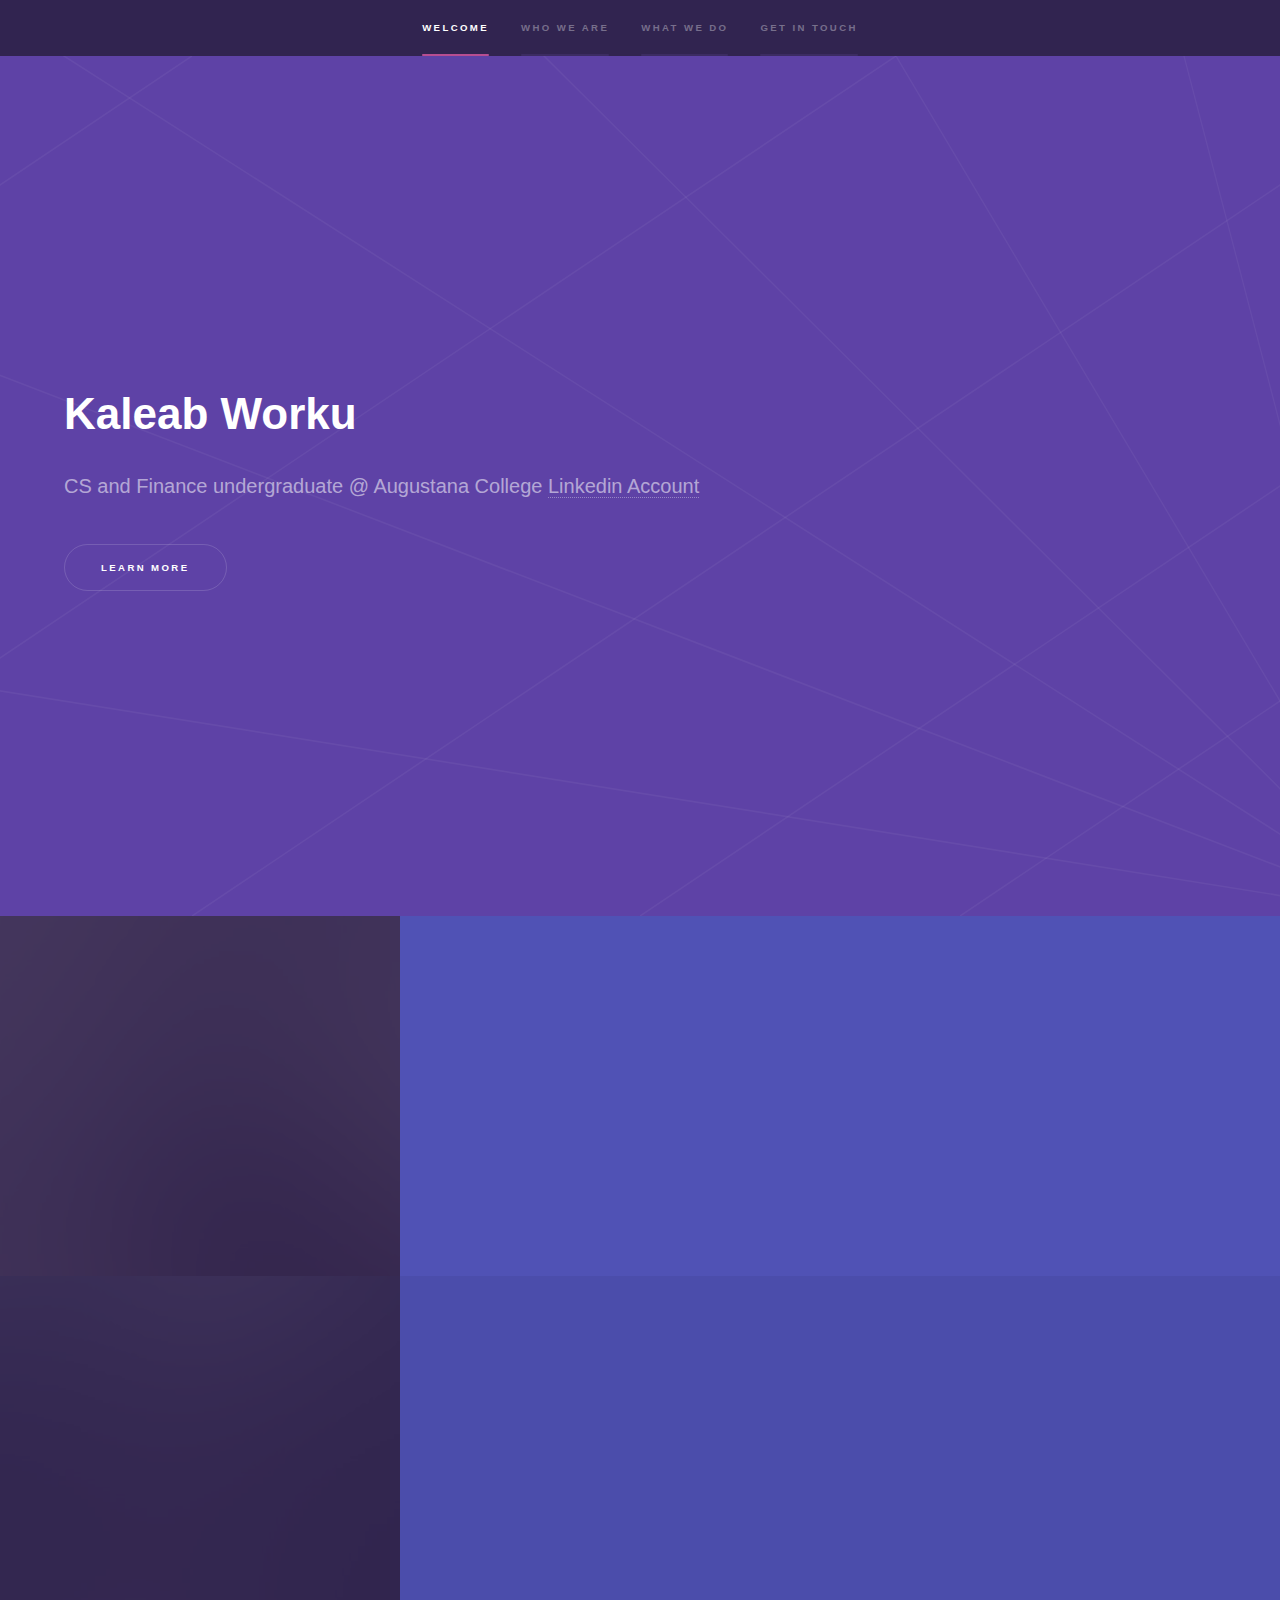
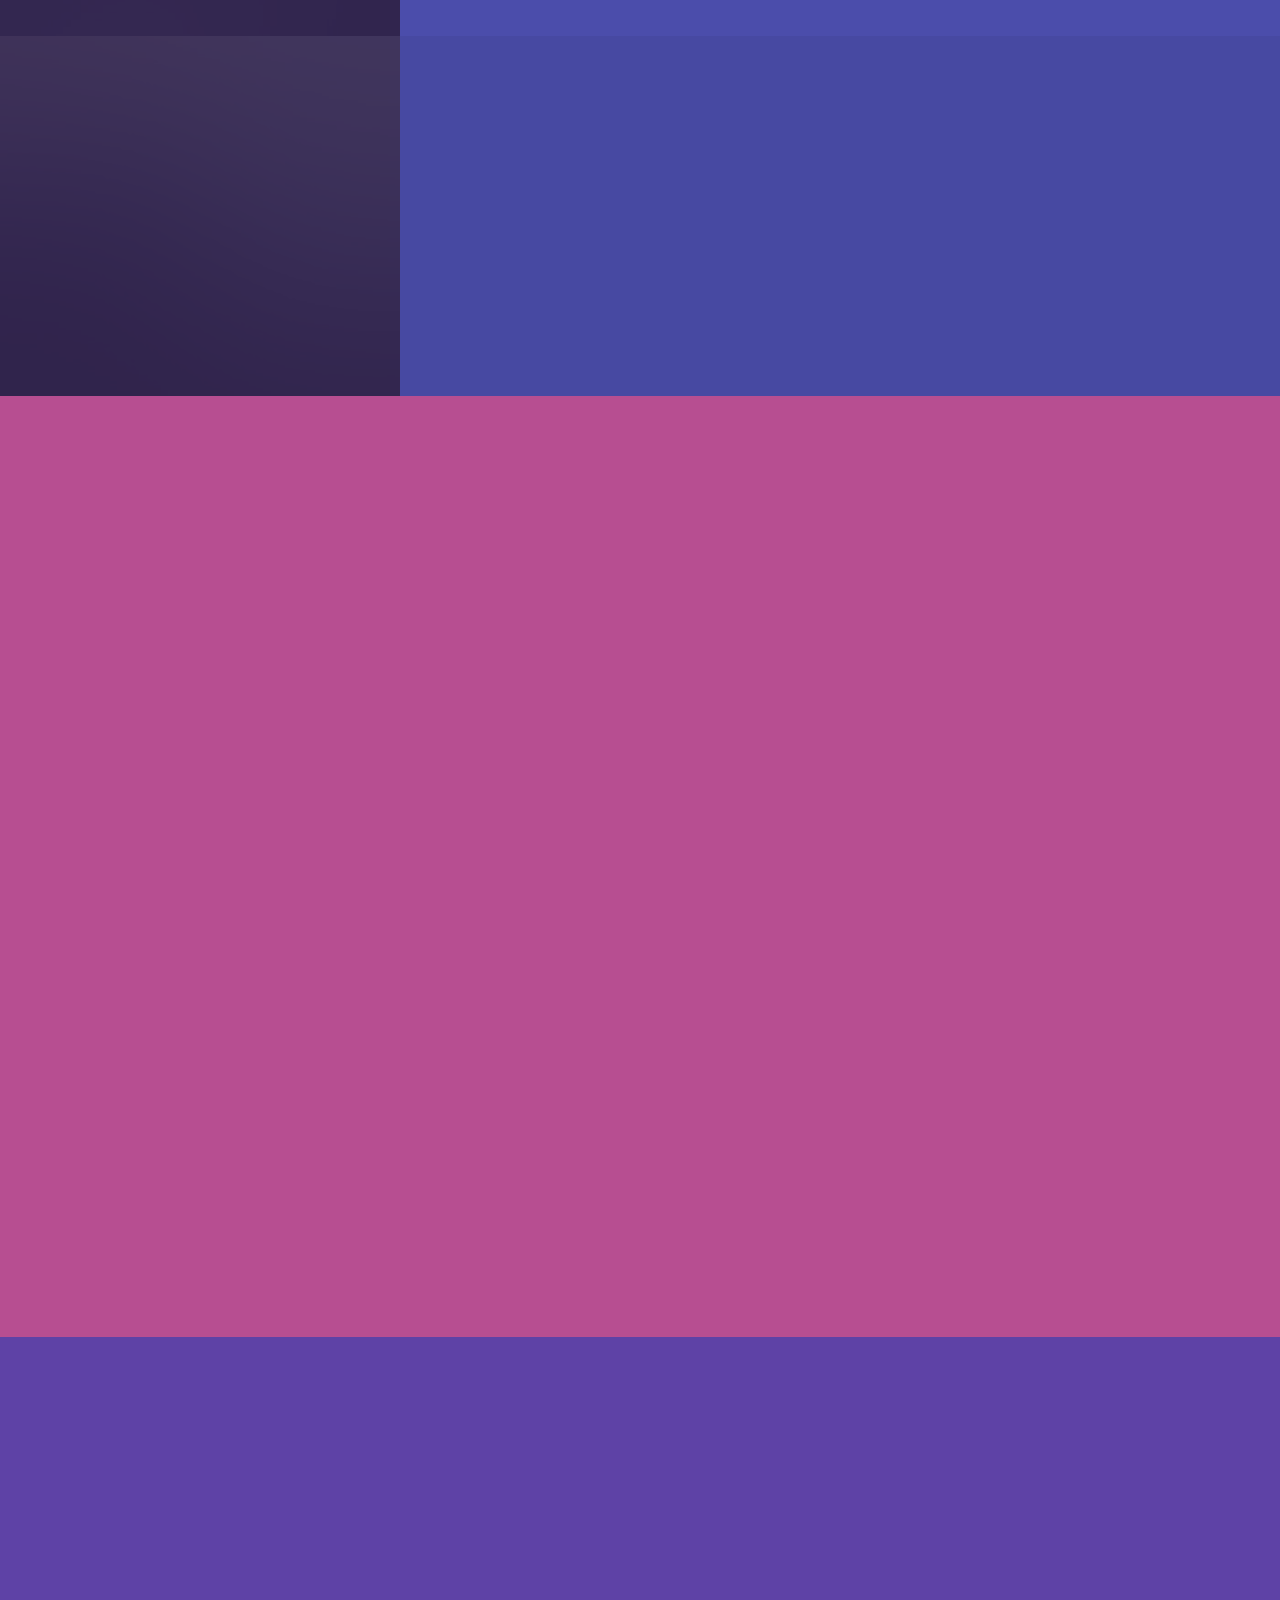
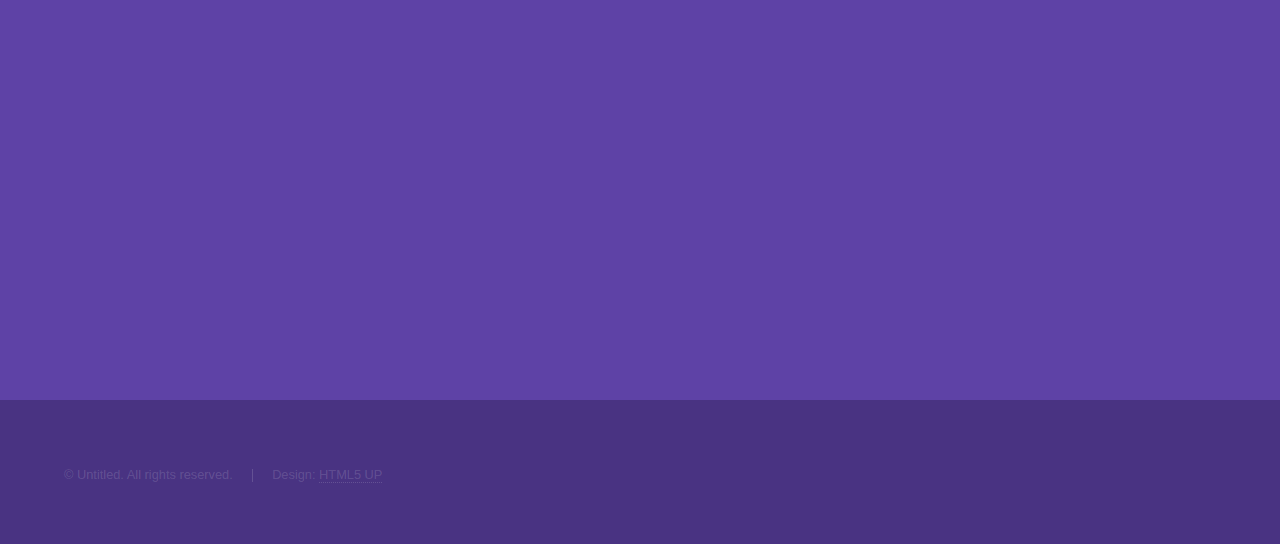
==== index.html @ b222b6a1 "added my first files" ====
<!DOCTYPE HTML>
<!--
	Hyperspace by HTML5 UP
	html5up.net | @ajlkn
	Free for personal and commercial use under the CCA 3.0 license (html5up.net/license)
-->
<html>
	<head>
		<title>Hyperspace by HTML5 UP</title>
		<meta charset="utf-8" />
		<meta name="viewport" content="width=device-width, initial-scale=1, user-scalable=no" />
		<link rel="stylesheet" href="assets/css/main.css" />
		<noscript><link rel="stylesheet" href="assets/css/noscript.css" /></noscript>
	</head>
	<body class="is-preload">

		<!-- Sidebar -->
			<section id="sidebar">
				<div class="inner">
					<nav>
						<ul>
							<li><a href="#intro">Welcome</a></li>
							<li><a href="#one">Who we are</a></li>
							<li><a href="#two">What we do</a></li>
							<li><a href="#three">Get in touch</a></li>
						</ul>
					</nav>
				</div>
			</section>

		<!-- Wrapper -->
			<div id="wrapper">

				<!-- Intro -->
					<section id="intro" class="wrapper style1 fullscreen fade-up">
						<div class="inner">
							<h1>Kaleab Worku</h1>
							<p>CS and Finance undergraduate @ Augustana College <a href="https://www.linkedin.com/in/kaleab-worku22/">Linkedin Account</a></p>
							<ul class="actions">
								<li><a href="#one" class="button scrolly">Learn more</a></li>
							</ul>
						</div>
					</section>

				<!-- One -->
					<section id="one" class="wrapper style2 spotlights">
						<section>
							<a href="#" class="image"><img src="images/pic01.jpg" alt="" data-position="center center" /></a>
							<div class="content">
								<div class="inner">
									<h2>Sed ipsum dolor</h2>
									<p>Phasellus convallis elit id ullamcorper pulvinar. Duis aliquam turpis mauris, eu ultricies erat malesuada quis. Aliquam dapibus.</p>
									<ul class="actions">
										<li><a href="generic.html" class="button">Learn more</a></li>
									</ul>
								</div>
							</div>
						</section>
						<section>
							<a href="#" class="image"><img src="images/pic02.jpg" alt="" data-position="top center" /></a>
							<div class="content">
								<div class="inner">
									<h2>Feugiat consequat</h2>
									<p>Phasellus convallis elit id ullamcorper pulvinar. Duis aliquam turpis mauris, eu ultricies erat malesuada quis. Aliquam dapibus.</p>
									<ul class="actions">
										<li><a href="generic.html" class="button">Learn more</a></li>
									</ul>
								</div>
							</div>
						</section>
						<section>
							<a href="#" class="image"><img src="images/pic03.jpg" alt="" data-position="25% 25%" /></a>
							<div class="content">
								<div class="inner">
									<h2>Ultricies aliquam</h2>
									<p>Phasellus convallis elit id ullamcorper pulvinar. Duis aliquam turpis mauris, eu ultricies erat malesuada quis. Aliquam dapibus.</p>
									<ul class="actions">
										<li><a href="generic.html" class="button">Learn more</a></li>
									</ul>
								</div>
							</div>
						</section>
					</section>

				<!-- Two -->
					<section id="two" class="wrapper style3 fade-up">
						<div class="inner">
							<h2>What we do</h2>
							<p>Phasellus convallis elit id ullamcorper pulvinar. Duis aliquam turpis mauris, eu ultricies erat malesuada quis. Aliquam dapibus, lacus eget hendrerit bibendum, urna est aliquam sem, sit amet imperdiet est velit quis lorem.</p>
							<div class="features">
								<section>
									<span class="icon solid major fa-code"></span>
									<h3>Lorem ipsum amet</h3>
									<p>Phasellus convallis elit id ullam corper amet et pulvinar. Duis aliquam turpis mauris, sed ultricies erat dapibus.</p>
								</section>
								<section>
									<span class="icon solid major fa-lock"></span>
									<h3>Aliquam sed nullam</h3>
									<p>Phasellus convallis elit id ullam corper amet et pulvinar. Duis aliquam turpis mauris, sed ultricies erat dapibus.</p>
								</section>
								<section>
									<span class="icon solid major fa-cog"></span>
									<h3>Sed erat ullam corper</h3>
									<p>Phasellus convallis elit id ullam corper amet et pulvinar. Duis aliquam turpis mauris, sed ultricies erat dapibus.</p>
								</section>
								<section>
									<span class="icon solid major fa-desktop"></span>
									<h3>Veroeros quis lorem</h3>
									<p>Phasellus convallis elit id ullam corper amet et pulvinar. Duis aliquam turpis mauris, sed ultricies erat dapibus.</p>
								</section>
								<section>
									<span class="icon solid major fa-link"></span>
									<h3>Urna quis bibendum</h3>
									<p>Phasellus convallis elit id ullam corper amet et pulvinar. Duis aliquam turpis mauris, sed ultricies erat dapibus.</p>
								</section>
								<section>
									<span class="icon major fa-gem"></span>
									<h3>Aliquam urna dapibus</h3>
									<p>Phasellus convallis elit id ullam corper amet et pulvinar. Duis aliquam turpis mauris, sed ultricies erat dapibus.</p>
								</section>
							</div>
							<ul class="actions">
								<li><a href="generic.html" class="button">Learn more</a></li>
							</ul>
						</div>
					</section>

				<!-- Three -->
					<section id="three" class="wrapper style1 fade-up">
						<div class="inner">
							<h2>Get in touch</h2>
							<p>Phasellus convallis elit id ullamcorper pulvinar. Duis aliquam turpis mauris, eu ultricies erat malesuada quis. Aliquam dapibus, lacus eget hendrerit bibendum, urna est aliquam sem, sit amet imperdiet est velit quis lorem.</p>
							<div class="split style1">
								<section>
									<form method="post" action="#">
										<div class="fields">
											<div class="field half">
												<label for="name">Name</label>
												<input type="text" name="name" id="name" />
											</div>
											<div class="field half">
												<label for="email">Email</label>
												<input type="text" name="email" id="email" />
											</div>
											<div class="field">
												<label for="message">Message</label>
												<textarea name="message" id="message" rows="5"></textarea>
											</div>
										</div>
										<ul class="actions">
											<li><a href="" class="button submit">Send Message</a></li>
										</ul>
									</form>
								</section>
								<section>
									<ul class="contact">
										<li>
											<h3>Address</h3>
											<span>12345 Somewhere Road #654<br />
											Nashville, TN 00000-0000<br />
											USA</span>
										</li>
										<li>
											<h3>Email</h3>
											<a href="#">user@untitled.tld</a>
										</li>
										<li>
											<h3>Phone</h3>
											<span>(000) 000-0000</span>
										</li>
										<li>
											<h3>Social</h3>
											<ul class="icons">
												<li><a href="#" class="icon brands fa-twitter"><span class="label">Twitter</span></a></li>
												<li><a href="#" class="icon brands fa-facebook-f"><span class="label">Facebook</span></a></li>
												<li><a href="#" class="icon brands fa-github"><span class="label">GitHub</span></a></li>
												<li><a href="#" class="icon brands fa-instagram"><span class="label">Instagram</span></a></li>
												<li><a href="#" class="icon brands fa-linkedin-in"><span class="label">LinkedIn</span></a></li>
											</ul>
										</li>
									</ul>
								</section>
							</div>
						</div>
					</section>

			</div>

		<!-- Footer -->
			<footer id="footer" class="wrapper style1-alt">
				<div class="inner">
					<ul class="menu">
						<li>&copy; Untitled. All rights reserved.</li><li>Design: <a href="http://html5up.net">HTML5 UP</a></li>
					</ul>
				</div>
			</footer>

		<!-- Scripts -->
			<script src="assets/js/jquery.min.js"></script>
			<script src="assets/js/jquery.scrollex.min.js"></script>
			<script src="assets/js/jquery.scrolly.min.js"></script>
			<script src="assets/js/browser.min.js"></script>
			<script src="assets/js/breakpoints.min.js"></script>
			<script src="assets/js/util.js"></script>
			<script src="assets/js/main.js"></script>

	</body>
</html>
---- assets/css/main.css ----
@import url(fontawesome-all.min.css);

/*
	Hyperspace by HTML5 UP
	html5up.net | @ajlkn
	Free for personal and commercial use under the CCA 3.0 license (html5up.net/license)
*/

html, body, div, span, applet, object,
iframe, h1, h2, h3, h4, h5, h6, p, blockquote,
pre, a, abbr, acronym, address, big, cite,
code, del, dfn, em, img, ins, kbd, q, s, samp,
small, strike, strong, sub, sup, tt, var, b,
u, i, center, dl, dt, dd, ol, ul, li, fieldset,
form, label, legend, table, caption, tbody,
tfoot, thead, tr, th, td, article, aside,
canvas, details, embed, figure, figcaption,
footer, header, hgroup, menu, nav, output, ruby,
section, summary, time, mark, audio, video {
	margin: 0;
	padding: 0;
	border: 0;
	font-size: 100%;
	font: inherit;
	vertical-align: baseline;}

article, aside, details, figcaption, figure,
footer, header, hgroup, menu, nav, section {
	display: block;}

body {
	line-height: 1;
}

ol, ul {
	list-style: none;
}

blockquote, q {
	quotes: none;
}

	blockquote:before, blockquote:after, q:before, q:after {
		content: '';
		content: none;
	}

table {
	border-collapse: collapse;
	border-spacing: 0;
}

body {
	-webkit-text-size-adjust: none;
}

mark {
	background-color: transparent;
	color: inherit;
}

input::-moz-focus-inner {
	border: 0;
	padding: 0;
}

input, select, textarea {
	-moz-appearance: none;
	-webkit-appearance: none;
	-ms-appearance: none;
	appearance: none;
}

/* Basic */

	@-ms-viewport {
		width: device-width;
	}

	body {
		-ms-overflow-style: scrollbar;
	}

	@media screen and (max-width: 480px) {

		html, body {
			min-width: 320px;
		}

	}

	html {
		box-sizing: border-box;
	}

	*, *:before, *:after {
		box-sizing: inherit;
	}

	body {
		background: #312450;
	}

		body.is-preload *, body.is-preload *:before, body.is-preload *:after {
			-moz-animation: none !important;
			-webkit-animation: none !important;
			-ms-animation: none !important;
			animation: none !important;
			-moz-transition: none !important;
			-webkit-transition: none !important;
			-ms-transition: none !important;
			transition: none !important;
		}

/* Type */

	body, input, select, textarea {
		color: rgba(255, 255, 255, 0.55);
		font-family: Arial, Helvetica, sans-serif;
		font-size: 16.5pt;
		font-weight: normal;
		line-height: 1.75;
	}

		@media screen and (max-width: 1680px) {

			body, input, select, textarea {
				font-size: 13pt;
			}

		}

		@media screen and (max-width: 1280px) {

			body, input, select, textarea {
				font-size: 12pt;
			}

		}

		@media screen and (max-width: 360px) {

			body, input, select, textarea {
				font-size: 11pt;
			}

		}

	a {
		-moz-transition: color 0.2s ease, border-bottom-color 0.2s ease;
		-webkit-transition: color 0.2s ease, border-bottom-color 0.2s ease;
		-ms-transition: color 0.2s ease, border-bottom-color 0.2s ease;
		transition: color 0.2s ease, border-bottom-color 0.2s ease;
		border-bottom: dotted 1px rgba(255, 255, 255, 0.35);
		color: inherit;
		text-decoration: none;
	}

		a:hover {
			border-bottom-color: transparent;
			color: #ffffff;
		}

	strong, b {
		color: #ffffff;
		font-weight: bold;
	}

	em, i {
		font-style: italic;
	}

	p {
		margin: 0 0 2em 0;
	}

	h1, h2, h3, h4, h5, h6 {
		color: #ffffff;
		font-weight: bold;
		line-height: 1.5;
		margin: 0 0 0.5em 0;
	}

		h1 a, h2 a, h3 a, h4 a, h5 a, h6 a {
			color: inherit;
			text-decoration: none;
		}

	h1 {
		font-size: 2.75em;
	}

		h1.major {
			margin: 0 0 1.3em 0;
			position: relative;
			padding-bottom: 0.35em;
		}

			h1.major:after {
				background-image: -moz-linear-gradient(to right, #5e42a6, #b74e91);
				background-image: -webkit-linear-gradient(to right, #5e42a6, #b74e91);
				background-image: -ms-linear-gradient(to right, #5e42a6, #b74e91);
				background-image: linear-gradient(to right, #5e42a6, #b74e91);
				-moz-transition: max-width 0.2s ease;
				-webkit-transition: max-width 0.2s ease;
				-ms-transition: max-width 0.2s ease;
				transition: max-width 0.2s ease;
				border-radius: 0.2em;
				bottom: 0;
				content: '';
				height: 0.05em;
				position: absolute;
				right: 0;
				width: 100%;
			}

	h2 {
		font-size: 1.75em;
	}

	h3 {
		font-size: 1.1em;
	}

	h4 {
		font-size: 1em;
	}

	h5 {
		font-size: 0.8em;
	}

	h6 {
		font-size: 0.6em;
	}

	@media screen and (max-width: 736px) {

		h1 {
			font-size: 2em;
		}

		h2 {
			font-size: 1.25em;
		}

		h3 {
			font-size: 1em;
		}

		h4 {
			font-size: 0.8em;
		}

		h5 {
			font-size: 0.6em;
		}

		h6 {
			font-size: 0.6em;
		}

	}

	sub {
		font-size: 0.8em;
		position: relative;
		top: 0.5em;
	}

	sup {
		font-size: 0.8em;
		position: relative;
		top: -0.5em;
	}

	blockquote {
		border-left: solid 4px rgba(255, 255, 255, 0.15);
		font-style: italic;
		margin: 0 0 2em 0;
		padding: 0.5em 0 0.5em 2em;
	}

	code {
		background: rgba(255, 255, 255, 0.05);
		border-radius: 0.25em;
		border: solid 1px rgba(255, 255, 255, 0.15);
		font-family: "Courier New", monospace;
		font-size: 0.9em;
		margin: 0 0.25em;
		padding: 0.25em 0.65em;
	}

	pre {
		-webkit-overflow-scrolling: touch;
		font-family: "Courier New", monospace;
		font-size: 0.9em;
		margin: 0 0 2em 0;
	}

		pre code {
			display: block;
			line-height: 1.75em;
			padding: 1em 1.5em;
			overflow-x: auto;
		}

	hr {
		border: 0;
		border-bottom: solid 1px rgba(255, 255, 255, 0.15);
		margin: 2em 0;
	}

		hr.major {
			margin: 3em 0;
		}

	.align-left {
		text-align: left;
	}

	.align-center {
		text-align: center;
	}

	.align-right {
		text-align: right;
	}

/* Row */

	.row {
		display: flex;
		flex-wrap: wrap;
		box-sizing: border-box;
		align-items: stretch;
	}

		.row > * {
			box-sizing: border-box;
		}

		.row.gtr-uniform > * > :last-child {
			margin-bottom: 0;
		}

		.row.aln-left {
			justify-content: flex-start;
		}

		.row.aln-center {
			justify-content: center;
		}

		.row.aln-right {
			justify-content: flex-end;
		}

		.row.aln-top {
			align-items: flex-start;
		}

		.row.aln-middle {
			align-items: center;
		}

		.row.aln-bottom {
			align-items: flex-end;
		}

		.row > .imp {
			order: -1;
		}

		.row > .col-1 {
			width: 8.33333%;
		}

		.row > .off-1 {
			margin-left: 8.33333%;
		}

		.row > .col-2 {
			width: 16.66667%;
		}

		.row > .off-2 {
			margin-left: 16.66667%;
		}

		.row > .col-3 {
			width: 25%;
		}

		.row > .off-3 {
			margin-left: 25%;
		}

		.row > .col-4 {
			width: 33.33333%;
		}

		.row > .off-4 {
			margin-left: 33.33333%;
		}

		.row > .col-5 {
			width: 41.66667%;
		}

		.row > .off-5 {
			margin-left: 41.66667%;
		}

		.row > .col-6 {
			width: 50%;
		}

		.row > .off-6 {
			margin-left: 50%;
		}

		.row > .col-7 {
			width: 58.33333%;
		}

		.row > .off-7 {
			margin-left: 58.33333%;
		}

		.row > .col-8 {
			width: 66.66667%;
		}

		.row > .off-8 {
			margin-left: 66.66667%;
		}

		.row > .col-9 {
			width: 75%;
		}

		.row > .off-9 {
			margin-left: 75%;
		}

		.row > .col-10 {
			width: 83.33333%;
		}

		.row > .off-10 {
			margin-left: 83.33333%;
		}

		.row > .col-11 {
			width: 91.66667%;
		}

		.row > .off-11 {
			margin-left: 91.66667%;
		}

		.row > .col-12 {
			width: 100%;
		}

		.row > .off-12 {
			margin-left: 100%;
		}

		.row.gtr-0 {
			margin-top: 0;
			margin-left: 0em;
		}

			.row.gtr-0 > * {
				padding: 0 0 0 0em;
			}

			.row.gtr-0.gtr-uniform {
				margin-top: 0em;
			}

				.row.gtr-0.gtr-uniform > * {
					padding-top: 0em;
				}

		.row.gtr-25 {
			margin-top: 0;
			margin-left: -0.375em;
		}

			.row.gtr-25 > * {
				padding: 0 0 0 0.375em;
			}

			.row.gtr-25.gtr-uniform {
				margin-top: -0.375em;
			}

				.row.gtr-25.gtr-uniform > * {
					padding-top: 0.375em;
				}

		.row.gtr-50 {
			margin-top: 0;
			margin-left: -0.75em;
		}

			.row.gtr-50 > * {
				padding: 0 0 0 0.75em;
			}

			.row.gtr-50.gtr-uniform {
				margin-top: -0.75em;
			}

				.row.gtr-50.gtr-uniform > * {
					padding-top: 0.75em;
				}

		.row {
			margin-top: 0;
			margin-left: -1.5em;
		}

			.row > * {
				padding: 0 0 0 1.5em;
			}

			.row.gtr-uniform {
				margin-top: -1.5em;
			}

				.row.gtr-uniform > * {
					padding-top: 1.5em;
				}

		.row.gtr-150 {
			margin-top: 0;
			margin-left: -2.25em;
		}

			.row.gtr-150 > * {
				padding: 0 0 0 2.25em;
			}

			.row.gtr-150.gtr-uniform {
				margin-top: -2.25em;
			}

				.row.gtr-150.gtr-uniform > * {
					padding-top: 2.25em;
				}

		.row.gtr-200 {
			margin-top: 0;
			margin-left: -3em;
		}

			.row.gtr-200 > * {
				padding: 0 0 0 3em;
			}

			.row.gtr-200.gtr-uniform {
				margin-top: -3em;
			}

				.row.gtr-200.gtr-uniform > * {
					padding-top: 3em;
				}

		@media screen and (max-width: 1680px) {

			.row {
				display: flex;
				flex-wrap: wrap;
				box-sizing: border-box;
				align-items: stretch;
			}

				.row > * {
					box-sizing: border-box;
				}

				.row.gtr-uniform > * > :last-child {
					margin-bottom: 0;
				}

				.row.aln-left {
					justify-content: flex-start;
				}

				.row.aln-center {
					justify-content: center;
				}

				.row.aln-right {
					justify-content: flex-end;
				}

				.row.aln-top {
					align-items: flex-start;
				}

				.row.aln-middle {
					align-items: center;
				}

				.row.aln-bottom {
					align-items: flex-end;
				}

				.row > .imp-xlarge {
					order: -1;
				}

				.row > .col-1-xlarge {
					width: 8.33333%;
				}

				.row > .off-1-xlarge {
					margin-left: 8.33333%;
				}

				.row > .col-2-xlarge {
					width: 16.66667%;
				}

				.row > .off-2-xlarge {
					margin-left: 16.66667%;
				}

				.row > .col-3-xlarge {
					width: 25%;
				}

				.row > .off-3-xlarge {
					margin-left: 25%;
				}

				.row > .col-4-xlarge {
					width: 33.33333%;
				}

				.row > .off-4-xlarge {
					margin-left: 33.33333%;
				}

				.row > .col-5-xlarge {
					width: 41.66667%;
				}

				.row > .off-5-xlarge {
					margin-left: 41.66667%;
				}

				.row > .col-6-xlarge {
					width: 50%;
				}

				.row > .off-6-xlarge {
					margin-left: 50%;
				}

				.row > .col-7-xlarge {
					width: 58.33333%;
				}

				.row > .off-7-xlarge {
					margin-left: 58.33333%;
				}

				.row > .col-8-xlarge {
					width: 66.66667%;
				}

				.row > .off-8-xlarge {
					margin-left: 66.66667%;
				}

				.row > .col-9-xlarge {
					width: 75%;
				}

				.row > .off-9-xlarge {
					margin-left: 75%;
				}

				.row > .col-10-xlarge {
					width: 83.33333%;
				}

				.row > .off-10-xlarge {
					margin-left: 83.33333%;
				}

				.row > .col-11-xlarge {
					width: 91.66667%;
				}

				.row > .off-11-xlarge {
					margin-left: 91.66667%;
				}

				.row > .col-12-xlarge {
					width: 100%;
				}

				.row > .off-12-xlarge {
					margin-left: 100%;
				}

				.row.gtr-0 {
					margin-top: 0;
					margin-left: 0em;
				}

					.row.gtr-0 > * {
						padding: 0 0 0 0em;
					}

					.row.gtr-0.gtr-uniform {
						margin-top: 0em;
					}

						.row.gtr-0.gtr-uniform > * {
							padding-top: 0em;
						}

				.row.gtr-25 {
					margin-top: 0;
					margin-left: -0.375em;
				}

					.row.gtr-25 > * {
						padding: 0 0 0 0.375em;
					}

					.row.gtr-25.gtr-uniform {
						margin-top: -0.375em;
					}

						.row.gtr-25.gtr-uniform > * {
							padding-top: 0.375em;
						}

				.row.gtr-50 {
					margin-top: 0;
					margin-left: -0.75em;
				}

					.row.gtr-50 > * {
						padding: 0 0 0 0.75em;
					}

					.row.gtr-50.gtr-uniform {
						margin-top: -0.75em;
					}

						.row.gtr-50.gtr-uniform > * {
							padding-top: 0.75em;
						}

				.row {
					margin-top: 0;
					margin-left: -1.5em;
				}

					.row > * {
						padding: 0 0 0 1.5em;
					}

					.row.gtr-uniform {
						margin-top: -1.5em;
					}

						.row.gtr-uniform > * {
							padding-top: 1.5em;
						}

				.row.gtr-150 {
					margin-top: 0;
					margin-left: -2.25em;
				}

					.row.gtr-150 > * {
						padding: 0 0 0 2.25em;
					}

					.row.gtr-150.gtr-uniform {
						margin-top: -2.25em;
					}

						.row.gtr-150.gtr-uniform > * {
							padding-top: 2.25em;
						}

				.row.gtr-200 {
					margin-top: 0;
					margin-left: -3em;
				}

					.row.gtr-200 > * {
						padding: 0 0 0 3em;
					}

					.row.gtr-200.gtr-uniform {
						margin-top: -3em;
					}

						.row.gtr-200.gtr-uniform > * {
							padding-top: 3em;
						}

		}

		@media screen and (max-width: 1280px) {

			.row {
				display: flex;
				flex-wrap: wrap;
				box-sizing: border-box;
				align-items: stretch;
			}

				.row > * {
					box-sizing: border-box;
				}

				.row.gtr-uniform > * > :last-child {
					margin-bottom: 0;
				}

				.row.aln-left {
					justify-content: flex-start;
				}

				.row.aln-center {
					justify-content: center;
				}

				.row.aln-right {
					justify-content: flex-end;
				}

				.row.aln-top {
					align-items: flex-start;
				}

				.row.aln-middle {
					align-items: center;
				}

				.row.aln-bottom {
					align-items: flex-end;
				}

				.row > .imp-large {
					order: -1;
				}

				.row > .col-1-large {
					width: 8.33333%;
				}

				.row > .off-1-large {
					margin-left: 8.33333%;
				}

				.row > .col-2-large {
					width: 16.66667%;
				}

				.row > .off-2-large {
					margin-left: 16.66667%;
				}

				.row > .col-3-large {
					width: 25%;
				}

				.row > .off-3-large {
					margin-left: 25%;
				}

				.row > .col-4-large {
					width: 33.33333%;
				}

				.row > .off-4-large {
					margin-left: 33.33333%;
				}

				.row > .col-5-large {
					width: 41.66667%;
				}

				.row > .off-5-large {
					margin-left: 41.66667%;
				}

				.row > .col-6-large {
					width: 50%;
				}

				.row > .off-6-large {
					margin-left: 50%;
				}

				.row > .col-7-large {
					width: 58.33333%;
				}

				.row > .off-7-large {
					margin-left: 58.33333%;
				}

				.row > .col-8-large {
					width: 66.66667%;
				}

				.row > .off-8-large {
					margin-left: 66.66667%;
				}

				.row > .col-9-large {
					width: 75%;
				}

				.row > .off-9-large {
					margin-left: 75%;
				}

				.row > .col-10-large {
					width: 83.33333%;
				}

				.row > .off-10-large {
					margin-left: 83.33333%;
				}

				.row > .col-11-large {
					width: 91.66667%;
				}

				.row > .off-11-large {
					margin-left: 91.66667%;
				}

				.row > .col-12-large {
					width: 100%;
				}

				.row > .off-12-large {
					margin-left: 100%;
				}

				.row.gtr-0 {
					margin-top: 0;
					margin-left: 0em;
				}

					.row.gtr-0 > * {
						padding: 0 0 0 0em;
					}

					.row.gtr-0.gtr-uniform {
						margin-top: 0em;
					}

						.row.gtr-0.gtr-uniform > * {
							padding-top: 0em;
						}

				.row.gtr-25 {
					margin-top: 0;
					margin-left: -0.375em;
				}

					.row.gtr-25 > * {
						padding: 0 0 0 0.375em;
					}

					.row.gtr-25.gtr-uniform {
						margin-top: -0.375em;
					}

						.row.gtr-25.gtr-uniform > * {
							padding-top: 0.375em;
						}

				.row.gtr-50 {
					margin-top: 0;
					margin-left: -0.75em;
				}

					.row.gtr-50 > * {
						padding: 0 0 0 0.75em;
					}

					.row.gtr-50.gtr-uniform {
						margin-top: -0.75em;
					}

						.row.gtr-50.gtr-uniform > * {
							padding-top: 0.75em;
						}

				.row {
					margin-top: 0;
					margin-left: -1.5em;
				}

					.row > * {
						padding: 0 0 0 1.5em;
					}

					.row.gtr-uniform {
						margin-top: -1.5em;
					}

						.row.gtr-uniform > * {
							padding-top: 1.5em;
						}

				.row.gtr-150 {
					margin-top: 0;
					margin-left: -2.25em;
				}

					.row.gtr-150 > * {
						padding: 0 0 0 2.25em;
					}

					.row.gtr-150.gtr-uniform {
						margin-top: -2.25em;
					}

						.row.gtr-150.gtr-uniform > * {
							padding-top: 2.25em;
						}

				.row.gtr-200 {
					margin-top: 0;
					margin-left: -3em;
				}

					.row.gtr-200 > * {
						padding: 0 0 0 3em;
					}

					.row.gtr-200.gtr-uniform {
						margin-top: -3em;
					}

						.row.gtr-200.gtr-uniform > * {
							padding-top: 3em;
						}

		}

		@media screen and (max-width: 980px) {

			.row {
				display: flex;
				flex-wrap: wrap;
				box-sizing: border-box;
				align-items: stretch;
			}

				.row > * {
					box-sizing: border-box;
				}

				.row.gtr-uniform > * > :last-child {
					margin-bottom: 0;
				}

				.row.aln-left {
					justify-content: flex-start;
				}

				.row.aln-center {
					justify-content: center;
				}

				.row.aln-right {
					justify-content: flex-end;
				}

				.row.aln-top {
					align-items: flex-start;
				}

				.row.aln-middle {
					align-items: center;
				}

				.row.aln-bottom {
					align-items: flex-end;
				}

				.row > .imp-medium {
					order: -1;
				}

				.row > .col-1-medium {
					width: 8.33333%;
				}

				.row > .off-1-medium {
					margin-left: 8.33333%;
				}

				.row > .col-2-medium {
					width: 16.66667%;
				}

				.row > .off-2-medium {
					margin-left: 16.66667%;
				}

				.row > .col-3-medium {
					width: 25%;
				}

				.row > .off-3-medium {
					margin-left: 25%;
				}

				.row > .col-4-medium {
					width: 33.33333%;
				}

				.row > .off-4-medium {
					margin-left: 33.33333%;
				}

				.row > .col-5-medium {
					width: 41.66667%;
				}

				.row > .off-5-medium {
					margin-left: 41.66667%;
				}

				.row > .col-6-medium {
					width: 50%;
				}

				.row > .off-6-medium {
					margin-left: 50%;
				}

				.row > .col-7-medium {
					width: 58.33333%;
				}

				.row > .off-7-medium {
					margin-left: 58.33333%;
				}

				.row > .col-8-medium {
					width: 66.66667%;
				}

				.row > .off-8-medium {
					margin-left: 66.66667%;
				}

				.row > .col-9-medium {
					width: 75%;
				}

				.row > .off-9-medium {
					margin-left: 75%;
				}

				.row > .col-10-medium {
					width: 83.33333%;
				}

				.row > .off-10-medium {
					margin-left: 83.33333%;
				}

				.row > .col-11-medium {
					width: 91.66667%;
				}

				.row > .off-11-medium {
					margin-left: 91.66667%;
				}

				.row > .col-12-medium {
					width: 100%;
				}

				.row > .off-12-medium {
					margin-left: 100%;
				}

				.row.gtr-0 {
					margin-top: 0;
					margin-left: 0em;
				}

					.row.gtr-0 > * {
						padding: 0 0 0 0em;
					}

					.row.gtr-0.gtr-uniform {
						margin-top: 0em;
					}

						.row.gtr-0.gtr-uniform > * {
							padding-top: 0em;
						}

				.row.gtr-25 {
					margin-top: 0;
					margin-left: -0.375em;
				}

					.row.gtr-25 > * {
						padding: 0 0 0 0.375em;
					}

					.row.gtr-25.gtr-uniform {
						margin-top: -0.375em;
					}

						.row.gtr-25.gtr-uniform > * {
							padding-top: 0.375em;
						}

				.row.gtr-50 {
					margin-top: 0;
					margin-left: -0.75em;
				}

					.row.gtr-50 > * {
						padding: 0 0 0 0.75em;
					}

					.row.gtr-50.gtr-uniform {
						margin-top: -0.75em;
					}

						.row.gtr-50.gtr-uniform > * {
							padding-top: 0.75em;
						}

				.row {
					margin-top: 0;
					margin-left: -1.5em;
				}

					.row > * {
						padding: 0 0 0 1.5em;
					}

					.row.gtr-uniform {
						margin-top: -1.5em;
					}

						.row.gtr-uniform > * {
							padding-top: 1.5em;
						}

				.row.gtr-150 {
					margin-top: 0;
					margin-left: -2.25em;
				}

					.row.gtr-150 > * {
						padding: 0 0 0 2.25em;
					}

					.row.gtr-150.gtr-uniform {
						margin-top: -2.25em;
					}

						.row.gtr-150.gtr-uniform > * {
							padding-top: 2.25em;
						}

				.row.gtr-200 {
					margin-top: 0;
					margin-left: -3em;
				}

					.row.gtr-200 > * {
						padding: 0 0 0 3em;
					}

					.row.gtr-200.gtr-uniform {
						margin-top: -3em;
					}

						.row.gtr-200.gtr-uniform > * {
							padding-top: 3em;
						}

		}

		@media screen and (max-width: 736px) {

			.row {
				display: flex;
				flex-wrap: wrap;
				box-sizing: border-box;
				align-items: stretch;
			}

				.row > * {
					box-sizing: border-box;
				}

				.row.gtr-uniform > * > :last-child {
					margin-bottom: 0;
				}

				.row.aln-left {
					justify-content: flex-start;
				}

				.row.aln-center {
					justify-content: center;
				}

				.row.aln-right {
					justify-content: flex-end;
				}

				.row.aln-top {
					align-items: flex-start;
				}

				.row.aln-middle {
					align-items: center;
				}

				.row.aln-bottom {
					align-items: flex-end;
				}

				.row > .imp-small {
					order: -1;
				}

				.row > .col-1-small {
					width: 8.33333%;
				}

				.row > .off-1-small {
					margin-left: 8.33333%;
				}

				.row > .col-2-small {
					width: 16.66667%;
				}

				.row > .off-2-small {
					margin-left: 16.66667%;
				}

				.row > .col-3-small {
					width: 25%;
				}

				.row > .off-3-small {
					margin-left: 25%;
				}

				.row > .col-4-small {
					width: 33.33333%;
				}

				.row > .off-4-small {
					margin-left: 33.33333%;
				}

				.row > .col-5-small {
					width: 41.66667%;
				}

				.row > .off-5-small {
					margin-left: 41.66667%;
				}

				.row > .col-6-small {
					width: 50%;
				}

				.row > .off-6-small {
					margin-left: 50%;
				}

				.row > .col-7-small {
					width: 58.33333%;
				}

				.row > .off-7-small {
					margin-left: 58.33333%;
				}

				.row > .col-8-small {
					width: 66.66667%;
				}

				.row > .off-8-small {
					margin-left: 66.66667%;
				}

				.row > .col-9-small {
					width: 75%;
				}

				.row > .off-9-small {
					margin-left: 75%;
				}

				.row > .col-10-small {
					width: 83.33333%;
				}

				.row > .off-10-small {
					margin-left: 83.33333%;
				}

				.row > .col-11-small {
					width: 91.66667%;
				}

				.row > .off-11-small {
					margin-left: 91.66667%;
				}

				.row > .col-12-small {
					width: 100%;
				}

				.row > .off-12-small {
					margin-left: 100%;
				}

				.row.gtr-0 {
					margin-top: 0;
					margin-left: 0em;
				}

					.row.gtr-0 > * {
						padding: 0 0 0 0em;
					}

					.row.gtr-0.gtr-uniform {
						margin-top: 0em;
					}

						.row.gtr-0.gtr-uniform > * {
							padding-top: 0em;
						}

				.row.gtr-25 {
					margin-top: 0;
					margin-left: -0.375em;
				}

					.row.gtr-25 > * {
						padding: 0 0 0 0.375em;
					}

					.row.gtr-25.gtr-uniform {
						margin-top: -0.375em;
					}

						.row.gtr-25.gtr-uniform > * {
							padding-top: 0.375em;
						}

				.row.gtr-50 {
					margin-top: 0;
					margin-left: -0.75em;
				}

					.row.gtr-50 > * {
						padding: 0 0 0 0.75em;
					}

					.row.gtr-50.gtr-uniform {
						margin-top: -0.75em;
					}

						.row.gtr-50.gtr-uniform > * {
							padding-top: 0.75em;
						}

				.row {
					margin-top: 0;
					margin-left: -1.5em;
				}

					.row > * {
						padding: 0 0 0 1.5em;
					}

					.row.gtr-uniform {
						margin-top: -1.5em;
					}

						.row.gtr-uniform > * {
							padding-top: 1.5em;
						}

				.row.gtr-150 {
					margin-top: 0;
					margin-left: -2.25em;
				}

					.row.gtr-150 > * {
						padding: 0 0 0 2.25em;
					}

					.row.gtr-150.gtr-uniform {
						margin-top: -2.25em;
					}

						.row.gtr-150.gtr-uniform > * {
							padding-top: 2.25em;
						}

				.row.gtr-200 {
					margin-top: 0;
					margin-left: -3em;
				}

					.row.gtr-200 > * {
						padding: 0 0 0 3em;
					}

					.row.gtr-200.gtr-uniform {
						margin-top: -3em;
					}

						.row.gtr-200.gtr-uniform > * {
							padding-top: 3em;
						}

		}

		@media screen and (max-width: 480px) {

			.row {
				display: flex;
				flex-wrap: wrap;
				box-sizing: border-box;
				align-items: stretch;
			}

				.row > * {
					box-sizing: border-box;
				}

				.row.gtr-uniform > * > :last-child {
					margin-bottom: 0;
				}

				.row.aln-left {
					justify-content: flex-start;
				}

				.row.aln-center {
					justify-content: center;
				}

				.row.aln-right {
					justify-content: flex-end;
				}

				.row.aln-top {
					align-items: flex-start;
				}

				.row.aln-middle {
					align-items: center;
				}

				.row.aln-bottom {
					align-items: flex-end;
				}

				.row > .imp-xsmall {
					order: -1;
				}

				.row > .col-1-xsmall {
					width: 8.33333%;
				}

				.row > .off-1-xsmall {
					margin-left: 8.33333%;
				}

				.row > .col-2-xsmall {
					width: 16.66667%;
				}

				.row > .off-2-xsmall {
					margin-left: 16.66667%;
				}

				.row > .col-3-xsmall {
					width: 25%;
				}

				.row > .off-3-xsmall {
					margin-left: 25%;
				}

				.row > .col-4-xsmall {
					width: 33.33333%;
				}

				.row > .off-4-xsmall {
					margin-left: 33.33333%;
				}

				.row > .col-5-xsmall {
					width: 41.66667%;
				}

				.row > .off-5-xsmall {
					margin-left: 41.66667%;
				}

				.row > .col-6-xsmall {
					width: 50%;
				}

				.row > .off-6-xsmall {
					margin-left: 50%;
				}

				.row > .col-7-xsmall {
					width: 58.33333%;
				}

				.row > .off-7-xsmall {
					margin-left: 58.33333%;
				}

				.row > .col-8-xsmall {
					width: 66.66667%;
				}

				.row > .off-8-xsmall {
					margin-left: 66.66667%;
				}

				.row > .col-9-xsmall {
					width: 75%;
				}

				.row > .off-9-xsmall {
					margin-left: 75%;
				}

				.row > .col-10-xsmall {
					width: 83.33333%;
				}

				.row > .off-10-xsmall {
					margin-left: 83.33333%;
				}

				.row > .col-11-xsmall {
					width: 91.66667%;
				}

				.row > .off-11-xsmall {
					margin-left: 91.66667%;
				}

				.row > .col-12-xsmall {
					width: 100%;
				}

				.row > .off-12-xsmall {
					margin-left: 100%;
				}

				.row.gtr-0 {
					margin-top: 0;
					margin-left: 0em;
				}

					.row.gtr-0 > * {
						padding: 0 0 0 0em;
					}

					.row.gtr-0.gtr-uniform {
						margin-top: 0em;
					}

						.row.gtr-0.gtr-uniform > * {
							padding-top: 0em;
						}

				.row.gtr-25 {
					margin-top: 0;
					margin-left: -0.375em;
				}

					.row.gtr-25 > * {
						padding: 0 0 0 0.375em;
					}

					.row.gtr-25.gtr-uniform {
						margin-top: -0.375em;
					}

						.row.gtr-25.gtr-uniform > * {
							padding-top: 0.375em;
						}

				.row.gtr-50 {
					margin-top: 0;
					margin-left: -0.75em;
				}

					.row.gtr-50 > * {
						padding: 0 0 0 0.75em;
					}

					.row.gtr-50.gtr-uniform {
						margin-top: -0.75em;
					}

						.row.gtr-50.gtr-uniform > * {
							padding-top: 0.75em;
						}

				.row {
					margin-top: 0;
					margin-left: -1.5em;
				}

					.row > * {
						padding: 0 0 0 1.5em;
					}

					.row.gtr-uniform {
						margin-top: -1.5em;
					}

						.row.gtr-uniform > * {
							padding-top: 1.5em;
						}

				.row.gtr-150 {
					margin-top: 0;
					margin-left: -2.25em;
				}

					.row.gtr-150 > * {
						padding: 0 0 0 2.25em;
					}

					.row.gtr-150.gtr-uniform {
						margin-top: -2.25em;
					}

						.row.gtr-150.gtr-uniform > * {
							padding-top: 2.25em;
						}

				.row.gtr-200 {
					margin-top: 0;
					margin-left: -3em;
				}

					.row.gtr-200 > * {
						padding: 0 0 0 3em;
					}

					.row.gtr-200.gtr-uniform {
						margin-top: -3em;
					}

						.row.gtr-200.gtr-uniform > * {
							padding-top: 3em;
						}

		}

/* Box */

	.box {
		border-radius: 0.25em;
		border: solid 1px rgba(255, 255, 255, 0.15);
		margin-bottom: 2em;
		padding: 1.5em;
	}

		.box > :last-child,
		.box > :last-child > :last-child,
		.box > :last-child > :last-child > :last-child {
			margin-bottom: 0;
		}

		.box.alt {
			border: 0;
			border-radius: 0;
			padding: 0;
		}

/* Button */

	input[type="submit"],
	input[type="reset"],
	input[type="button"],
	button,
	.button {
		-moz-appearance: none;
		-webkit-appearance: none;
		-ms-appearance: none;
		appearance: none;
		-moz-transition: border-color 0.2s ease;
		-webkit-transition: border-color 0.2s ease;
		-ms-transition: border-color 0.2s ease;
		transition: border-color 0.2s ease;
		background-color: transparent;
		border: solid 1px !important;
		border-color: rgba(255, 255, 255, 0.15) !important;
		border-radius: 3em;
		color: #ffffff !important;
		cursor: pointer;
		display: inline-block;
		font-size: 0.6em;
		font-weight: bold;
		height: calc(4.75em + 2px);
		letter-spacing: 0.25em;
		line-height: 4.75em;
		outline: 0;
		padding: 0 3.75em;
		position: relative;
		text-align: center;
		text-decoration: none;
		text-transform: uppercase;
		white-space: nowrap;
	}

		input[type="submit"]:after,
		input[type="reset"]:after,
		input[type="button"]:after,
		button:after,
		.button:after {
			-moz-transform: scale(0.25);
			-webkit-transform: scale(0.25);
			-ms-transform: scale(0.25);
			transform: scale(0.25);
			pointer-events: none;
			-moz-transition: opacity 0.2s ease, -moz-transform 0.2s ease;
			-webkit-transition: opacity 0.2s ease, -webkit-transform 0.2s ease;
			-ms-transition: opacity 0.2s ease, -ms-transform 0.2s ease;
			transition: opacity 0.2s ease, transform 0.2s ease;
			background: #ffffff;
			border-radius: 3em;
			content: '';
			height: 100%;
			left: 0;
			opacity: 0;
			position: absolute;
			top: 0;
			width: 100%;
		}

		input[type="submit"].icon:before,
		input[type="reset"].icon:before,
		input[type="button"].icon:before,
		button.icon:before,
		.button.icon:before {
			margin-right: 0.75em;
		}

		input[type="submit"].fit,
		input[type="reset"].fit,
		input[type="button"].fit,
		button.fit,
		.button.fit {
			width: 100%;
		}

		input[type="submit"].small,
		input[type="reset"].small,
		input[type="button"].small,
		button.small,
		.button.small {
			font-size: 0.4em;
		}

		input[type="submit"].large,
		input[type="reset"].large,
		input[type="button"].large,
		button.large,
		.button.large {
			font-size: 0.8em;
		}

		input[type="submit"].primary,
		input[type="reset"].primary,
		input[type="button"].primary,
		button.primary,
		.button.primary {
			background-color: #ffffff;
			color: #312450 !important;
		}

			input[type="submit"].primary:after,
			input[type="reset"].primary:after,
			input[type="button"].primary:after,
			button.primary:after,
			.button.primary:after {
				display: none;
			}

		input[type="submit"].disabled, input[type="submit"]:disabled,
		input[type="reset"].disabled,
		input[type="reset"]:disabled,
		input[type="button"].disabled,
		input[type="button"]:disabled,
		button.disabled,
		button:disabled,
		.button.disabled,
		.button:disabled {
			cursor: default;
			opacity: 0.5;
			pointer-events: none;
		}

		input[type="submit"]:hover,
		input[type="reset"]:hover,
		input[type="button"]:hover,
		button:hover,
		.button:hover {
			border-color: rgba(255, 255, 255, 0.55) !important;
		}

			input[type="submit"]:hover:after,
			input[type="reset"]:hover:after,
			input[type="button"]:hover:after,
			button:hover:after,
			.button:hover:after {
				opacity: 0.05;
				-moz-transform: scale(1);
				-webkit-transform: scale(1);
				-ms-transform: scale(1);
				transform: scale(1);
			}

			input[type="submit"]:hover:active,
			input[type="reset"]:hover:active,
			input[type="button"]:hover:active,
			button:hover:active,
			.button:hover:active {
				border-color: #ffffff !important;
			}

				input[type="submit"]:hover:active:after,
				input[type="reset"]:hover:active:after,
				input[type="button"]:hover:active:after,
				button:hover:active:after,
				.button:hover:active:after {
					opacity: 0.1;
				}

/* Features */

	.features {
		display: -moz-flex;
		display: -webkit-flex;
		display: -ms-flex;
		display: flex;
		-moz-flex-wrap: wrap;
		-webkit-flex-wrap: wrap;
		-ms-flex-wrap: wrap;
		flex-wrap: wrap;
		border-radius: 0.25em;
		border: solid 1px rgba(255, 255, 255, 0.15);
		background: rgba(255, 255, 255, 0.05);
		margin: 0 0 2em 0;
	}

		.features section {
			padding: 3.5em 3em 1em 7em ;
			width: 50%;
			border-top: solid 1px rgba(255, 255, 255, 0.15);
			position: relative;
		}

			.features section:nth-child(-n + 2) {
				border-top-width: 0;
			}

			.features section:nth-child(2n) {
				border-left: solid 1px rgba(255, 255, 255, 0.15);
			}

			.features section .icon {
				-moz-transition: opacity 0.5s ease, -moz-transform 0.5s ease;
				-webkit-transition: opacity 0.5s ease, -webkit-transform 0.5s ease;
				-ms-transition: opacity 0.5s ease, -ms-transform 0.5s ease;
				transition: opacity 0.5s ease, transform 0.5s ease;
				-moz-transition-delay: 1s;
				-webkit-transition-delay: 1s;
				-ms-transition-delay: 1s;
				transition-delay: 1s;
				-moz-transform: scale(1);
				-webkit-transform: scale(1);
				-ms-transform: scale(1);
				transform: scale(1);
				position: absolute;
				left: 3em;
				top: 3em;
				opacity: 1;
			}

			.features section:nth-child(1) .icon {
				-moz-transition-delay: 0.15s;
				-webkit-transition-delay: 0.15s;
				-ms-transition-delay: 0.15s;
				transition-delay: 0.15s;
			}

			.features section:nth-child(2) .icon {
				-moz-transition-delay: 0.3s;
				-webkit-transition-delay: 0.3s;
				-ms-transition-delay: 0.3s;
				transition-delay: 0.3s;
			}

			.features section:nth-child(3) .icon {
				-moz-transition-delay: 0.45s;
				-webkit-transition-delay: 0.45s;
				-ms-transition-delay: 0.45s;
				transition-delay: 0.45s;
			}

			.features section:nth-child(4) .icon {
				-moz-transition-delay: 0.6s;
				-webkit-transition-delay: 0.6s;
				-ms-transition-delay: 0.6s;
				transition-delay: 0.6s;
			}

			.features section:nth-child(5) .icon {
				-moz-transition-delay: 0.75s;
				-webkit-transition-delay: 0.75s;
				-ms-transition-delay: 0.75s;
				transition-delay: 0.75s;
			}

			.features section:nth-child(6) .icon {
				-moz-transition-delay: 0.9s;
				-webkit-transition-delay: 0.9s;
				-ms-transition-delay: 0.9s;
				transition-delay: 0.9s;
			}

			.features section:nth-child(7) .icon {
				-moz-transition-delay: 1.05s;
				-webkit-transition-delay: 1.05s;
				-ms-transition-delay: 1.05s;
				transition-delay: 1.05s;
			}

			.features section:nth-child(8) .icon {
				-moz-transition-delay: 1.2s;
				-webkit-transition-delay: 1.2s;
				-ms-transition-delay: 1.2s;
				transition-delay: 1.2s;
			}

			.features section:nth-child(9) .icon {
				-moz-transition-delay: 1.35s;
				-webkit-transition-delay: 1.35s;
				-ms-transition-delay: 1.35s;
				transition-delay: 1.35s;
			}

			.features section:nth-child(10) .icon {
				-moz-transition-delay: 1.5s;
				-webkit-transition-delay: 1.5s;
				-ms-transition-delay: 1.5s;
				transition-delay: 1.5s;
			}

			.features section:nth-child(11) .icon {
				-moz-transition-delay: 1.65s;
				-webkit-transition-delay: 1.65s;
				-ms-transition-delay: 1.65s;
				transition-delay: 1.65s;
			}

			.features section:nth-child(12) .icon {
				-moz-transition-delay: 1.8s;
				-webkit-transition-delay: 1.8s;
				-ms-transition-delay: 1.8s;
				transition-delay: 1.8s;
			}

			.features section:nth-child(13) .icon {
				-moz-transition-delay: 1.95s;
				-webkit-transition-delay: 1.95s;
				-ms-transition-delay: 1.95s;
				transition-delay: 1.95s;
			}

			.features section:nth-child(14) .icon {
				-moz-transition-delay: 2.1s;
				-webkit-transition-delay: 2.1s;
				-ms-transition-delay: 2.1s;
				transition-delay: 2.1s;
			}

			.features section:nth-child(15) .icon {
				-moz-transition-delay: 2.25s;
				-webkit-transition-delay: 2.25s;
				-ms-transition-delay: 2.25s;
				transition-delay: 2.25s;
			}

			.features section:nth-child(16) .icon {
				-moz-transition-delay: 2.4s;
				-webkit-transition-delay: 2.4s;
				-ms-transition-delay: 2.4s;
				transition-delay: 2.4s;
			}

			.features section:nth-child(17) .icon {
				-moz-transition-delay: 2.55s;
				-webkit-transition-delay: 2.55s;
				-ms-transition-delay: 2.55s;
				transition-delay: 2.55s;
			}

			.features section:nth-child(18) .icon {
				-moz-transition-delay: 2.7s;
				-webkit-transition-delay: 2.7s;
				-ms-transition-delay: 2.7s;
				transition-delay: 2.7s;
			}

			.features section:nth-child(19) .icon {
				-moz-transition-delay: 2.85s;
				-webkit-transition-delay: 2.85s;
				-ms-transition-delay: 2.85s;
				transition-delay: 2.85s;
			}

			.features section:nth-child(20) .icon {
				-moz-transition-delay: 3s;
				-webkit-transition-delay: 3s;
				-ms-transition-delay: 3s;
				transition-delay: 3s;
			}

		.features.inactive section .icon {
			-moz-transform: scale(0.5);
			-webkit-transform: scale(0.5);
			-ms-transform: scale(0.5);
			transform: scale(0.5);
			opacity: 0;
		}

		@media screen and (max-width: 980px) {

			.features {
				display: block;
			}

				.features section {
					border-top-width: 1px !important;
					border-left-width: 0 !important;
					width: 100%;
				}

					.features section:first-child {
						border-top-width: 0 !important;
					}

		}

		@media screen and (max-width: 736px) {

			.features section {
				padding: 2.5em 1.5em 0.1em 5.5em ;
			}

				.features section .icon {
					left: 1.5em;
					top: 2em;
				}

		}

		@media screen and (max-width: 480px) {

			.features section {
				padding: 2em 1.5em 0.1em 1.5em ;
			}

				.features section .icon {
					left: 0;
					position: relative;
					top: 0;
				}

		}

/* Form */

	form {
		margin: 0 0 2em 0;
	}

		form > :last-child {
			margin-bottom: 0;
		}

		form > .fields {
			display: -moz-flex;
			display: -webkit-flex;
			display: -ms-flex;
			display: flex;
			-moz-flex-wrap: wrap;
			-webkit-flex-wrap: wrap;
			-ms-flex-wrap: wrap;
			flex-wrap: wrap;
			width: calc(100% + 3em);
			margin: -1.5em 0 2em -1.5em;
		}

			form > .fields > .field {
				-moz-flex-grow: 0;
				-webkit-flex-grow: 0;
				-ms-flex-grow: 0;
				flex-grow: 0;
				-moz-flex-shrink: 0;
				-webkit-flex-shrink: 0;
				-ms-flex-shrink: 0;
				flex-shrink: 0;
				padding: 1.5em 0 0 1.5em;
				width: calc(100% - 1.5em);
			}

				form > .fields > .field.half {
					width: calc(50% - 0.75em);
				}

				form > .fields > .field.third {
					width: calc(100%/3 - 0.5em);
				}

				form > .fields > .field.quarter {
					width: calc(25% - 0.375em);
				}

		@media screen and (max-width: 480px) {

			form > .fields {
				width: calc(100% + 3em);
				margin: -1.5em 0 2em -1.5em;
			}

				form > .fields > .field {
					padding: 1.5em 0 0 1.5em;
					width: calc(100% - 1.5em);
				}

					form > .fields > .field.half {
						width: calc(100% - 1.5em);
					}

					form > .fields > .field.third {
						width: calc(100% - 1.5em);
					}

					form > .fields > .field.quarter {
						width: calc(100% - 1.5em);
					}

		}

	label {
		color: #ffffff;
		font-weight: bold;
		line-height: 1.5;
		margin: 0 0 0.7em 0;
		display: block;
		font-size: 1.1em;
	}

	input[type="text"],
	input[type="password"],
	input[type="email"],
	input[type="tel"],
	select,
	textarea {
		-moz-appearance: none;
		-webkit-appearance: none;
		-ms-appearance: none;
		appearance: none;
		background: rgba(255, 255, 255, 0.05);
		border-radius: 0.25em;
		border: none;
		border: solid 1px rgba(255, 255, 255, 0.15);
		color: inherit;
		display: block;
		outline: 0;
		padding: 0 1em;
		text-decoration: none;
		width: 100%;
	}

		input[type="text"]:invalid,
		input[type="password"]:invalid,
		input[type="email"]:invalid,
		input[type="tel"]:invalid,
		select:invalid,
		textarea:invalid {
			box-shadow: none;
		}

		input[type="text"]:focus,
		input[type="password"]:focus,
		input[type="email"]:focus,
		input[type="tel"]:focus,
		select:focus,
		textarea:focus {
			border-color: #ffffff;
			box-shadow: 0 0 0 1px #ffffff;
		}

	select {
		background-image: url("data:image/svg+xml;charset=utf8,%3Csvg xmlns='http://www.w3.org/2000/svg' width='40' height='40' preserveAspectRatio='none' viewBox='0 0 40 40'%3E%3Cpath d='M9.4,12.3l10.4,10.4l10.4-10.4c0.2-0.2,0.5-0.4,0.9-0.4c0.3,0,0.6,0.1,0.9,0.4l3.3,3.3c0.2,0.2,0.4,0.5,0.4,0.9 c0,0.4-0.1,0.6-0.4,0.9L20.7,31.9c-0.2,0.2-0.5,0.4-0.9,0.4c-0.3,0-0.6-0.1-0.9-0.4L4.3,17.3c-0.2-0.2-0.4-0.5-0.4-0.9 c0-0.4,0.1-0.6,0.4-0.9l3.3-3.3c0.2-0.2,0.5-0.4,0.9-0.4S9.1,12.1,9.4,12.3z' fill='rgba(255, 255, 255, 0.15)' /%3E%3C/svg%3E");
		background-size: 1.25rem;
		background-repeat: no-repeat;
		background-position: calc(100% - 1rem) center;
		height: 2.75em;
		padding-right: 2.75em;
		text-overflow: ellipsis;
	}

		select option {
			color: #ffffff;
			background: #312450;
		}

		select:focus::-ms-value {
			background-color: transparent;
		}

		select::-ms-expand {
			display: none;
		}

	input[type="text"],
	input[type="password"],
	input[type="email"],
	select {
		height: 2.75em;
	}

	textarea {
		padding: 0.75em 1em;
	}

		body.is-ie textarea {
			min-height: 10em;
		}

	input[type="checkbox"],
	input[type="radio"] {
		-moz-appearance: none;
		-webkit-appearance: none;
		-ms-appearance: none;
		appearance: none;
		display: block;
		float: left;
		margin-right: -2em;
		opacity: 0;
		width: 1em;
		z-index: -1;
	}

		input[type="checkbox"] + label,
		input[type="radio"] + label {
			text-decoration: none;
			color: rgba(255, 255, 255, 0.55);
			cursor: pointer;
			display: inline-block;
			font-size: 1em;
			font-weight: normal;
			padding-left: 2.4em;
			padding-right: 0.75em;
			position: relative;
		}

			input[type="checkbox"] + label:before,
			input[type="radio"] + label:before {
				-moz-osx-font-smoothing: grayscale;
				-webkit-font-smoothing: antialiased;
				display: inline-block;
				font-style: normal;
				font-variant: normal;
				text-rendering: auto;
				line-height: 1;
				text-transform: none !important;
				font-family: 'Font Awesome 5 Free';
				font-weight: 900;
			}

			input[type="checkbox"] + label:before,
			input[type="radio"] + label:before {
				background: rgba(255, 255, 255, 0.05);
				border-radius: 0.25em;
				border: solid 1px rgba(255, 255, 255, 0.15);
				content: '';
				display: inline-block;
				font-size: 0.8em;
				height: 2.0625em;
				left: 0;
				line-height: 2.0625em;
				position: absolute;
				text-align: center;
				top: 0;
				width: 2.0625em;
			}

		input[type="checkbox"]:checked + label:before,
		input[type="radio"]:checked + label:before {
			background: #ffffff;
			border-color: #ffffff;
			color: #b74e91;
			content: '\f00c';
		}

		input[type="checkbox"]:focus + label:before,
		input[type="radio"]:focus + label:before {
			border-color: #ffffff;
			box-shadow: 0 0 0 1px #ffffff;
		}

	input[type="checkbox"] + label:before {
		border-radius: 0.25em;
	}

	input[type="radio"] + label:before {
		border-radius: 100%;
	}

	::-webkit-input-placeholder {
		color: rgba(255, 255, 255, 0.35) !important;
		opacity: 1.0;
	}

	:-moz-placeholder {
		color: rgba(255, 255, 255, 0.35) !important;
		opacity: 1.0;
	}

	::-moz-placeholder {
		color: rgba(255, 255, 255, 0.35) !important;
		opacity: 1.0;
	}

	:-ms-input-placeholder {
		color: rgba(255, 255, 255, 0.35) !important;
		opacity: 1.0;
	}

/* Icon */

	.icon {
		text-decoration: none;
		border-bottom: none;
		position: relative;
	}

		.icon:before {
			-moz-osx-font-smoothing: grayscale;
			-webkit-font-smoothing: antialiased;
			display: inline-block;
			font-style: normal;
			font-variant: normal;
			text-rendering: auto;
			line-height: 1;
			text-transform: none !important;
			font-family: 'Font Awesome 5 Free';
			font-weight: 400;
		}

		.icon > .label {
			display: none;
		}

		.icon:before {
			line-height: inherit;
		}

		.icon.solid:before {
			font-weight: 900;
		}

		.icon.brands:before {
			font-family: 'Font Awesome 5 Brands';
		}

		.icon.major {
			width: 2.5em;
			height: 2.5em;
			display: block;
			background: #ffffff;
			border-radius: 100%;
			color: #312450;
			text-align: center;
			line-height: 2.5em;
			margin: 0 0 1.3em 0;
		}

			.icon.major:before {
				font-size: 1.25em;
			}

				.wrapper.style1 .icon.major:before {
					color: #5e42a6;
				}

				.wrapper.style1-alt .icon.major:before {
					color: #493382;
				}

				.wrapper.style2 .icon.major:before {
					color: #5052b5;
				}

				.wrapper.style2-alt .icon.major:before {
					color: #3e4094;
				}

				.wrapper.style3 .icon.major:before {
					color: #b74e91;
				}

				.wrapper.style3-alt .icon.major:before {
					color: #953d75;
				}

/* Image */

	.image {
		border-radius: 0.25em;
		border: 0;
		display: inline-block;
		position: relative;
	}

		.image img {
			border-radius: 0.25em;
			display: block;
		}

		.image.left, .image.right {
			max-width: 40%;
		}

			.image.left img, .image.right img {
				width: 100%;
			}

		.image.left {
			float: left;
			margin: 0 1.5em 1em 0;
			top: 0.25em;
		}

		.image.right {
			float: right;
			margin: 0 0 1em 1.5em;
			top: 0.25em;
		}

		.image.fit {
			display: block;
			margin: 0 0 2em 0;
			width: 100%;
		}

			.image.fit img {
				width: 100%;
			}

		.image.main {
			display: block;
			margin: 0 0 3em 0;
			width: 100%;
		}

			.image.main img {
				width: 100%;
			}

/* List */

	ol {
		list-style: decimal;
		margin: 0 0 2em 0;
		padding-left: 1.25em;
	}

		ol li {
			padding-left: 0.25em;
		}

	ul {
		list-style: disc;
		margin: 0 0 2em 0;
		padding-left: 1em;
	}

		ul li {
			padding-left: 0.5em;
		}

		ul.alt {
			list-style: none;
			padding-left: 0;
		}

			ul.alt li {
				border-top: solid 1px rgba(255, 255, 255, 0.15);
				padding: 0.5em 0;
			}

				ul.alt li:first-child {
					border-top: 0;
					padding-top: 0;
				}

	dl {
		margin: 0 0 2em 0;
	}

		dl dt {
			display: block;
			font-weight: bold;
			margin: 0 0 1em 0;
		}

		dl dd {
			margin-left: 2em;
		}

/* Actions */

	ul.actions {
		display: -moz-flex;
		display: -webkit-flex;
		display: -ms-flex;
		display: flex;
		cursor: default;
		list-style: none;
		margin-left: -1em;
		padding-left: 0;
	}

		ul.actions li {
			padding: 0 0 0 1em;
			vertical-align: middle;
		}

		ul.actions.special {
			-moz-justify-content: center;
			-webkit-justify-content: center;
			-ms-justify-content: center;
			justify-content: center;
			width: 100%;
			margin-left: 0;
		}

			ul.actions.special li:first-child {
				padding-left: 0;
			}

		ul.actions.stacked {
			-moz-flex-direction: column;
			-webkit-flex-direction: column;
			-ms-flex-direction: column;
			flex-direction: column;
			margin-left: 0;
		}

			ul.actions.stacked li {
				padding: 1.3em 0 0 0;
			}

				ul.actions.stacked li:first-child {
					padding-top: 0;
				}

		ul.actions.fit {
			width: calc(100% + 1em);
		}

			ul.actions.fit li {
				-moz-flex-grow: 1;
				-webkit-flex-grow: 1;
				-ms-flex-grow: 1;
				flex-grow: 1;
				-moz-flex-shrink: 1;
				-webkit-flex-shrink: 1;
				-ms-flex-shrink: 1;
				flex-shrink: 1;
				width: 100%;
			}

				ul.actions.fit li > * {
					width: 100%;
				}

			ul.actions.fit.stacked {
				width: 100%;
			}

		@media screen and (max-width: 480px) {

			ul.actions:not(.fixed) {
				-moz-flex-direction: column;
				-webkit-flex-direction: column;
				-ms-flex-direction: column;
				flex-direction: column;
				margin-left: 0;
				width: 100% !important;
			}

				ul.actions:not(.fixed) li {
					-moz-flex-grow: 1;
					-webkit-flex-grow: 1;
					-ms-flex-grow: 1;
					flex-grow: 1;
					-moz-flex-shrink: 1;
					-webkit-flex-shrink: 1;
					-ms-flex-shrink: 1;
					flex-shrink: 1;
					padding: 1em 0 0 0;
					text-align: center;
					width: 100%;
				}

					ul.actions:not(.fixed) li > * {
						width: 100%;
					}

					ul.actions:not(.fixed) li:first-child {
						padding-top: 0;
					}

					ul.actions:not(.fixed) li input[type="submit"],
					ul.actions:not(.fixed) li input[type="reset"],
					ul.actions:not(.fixed) li input[type="button"],
					ul.actions:not(.fixed) li button,
					ul.actions:not(.fixed) li .button {
						width: 100%;
					}

						ul.actions:not(.fixed) li input[type="submit"].icon:before,
						ul.actions:not(.fixed) li input[type="reset"].icon:before,
						ul.actions:not(.fixed) li input[type="button"].icon:before,
						ul.actions:not(.fixed) li button.icon:before,
						ul.actions:not(.fixed) li .button.icon:before {
							margin-left: -0.5rem;
						}

		}

/* Contact */

	ul.contact {
		list-style: none;
		padding: 0;
	}

		ul.contact > li {
			padding: 0;
			margin: 1.5em 0 0 0;
		}

			ul.contact > li:first-child {
				margin-top: 0;
			}

/* Icons */

	ul.icons {
		cursor: default;
		list-style: none;
		padding-left: 0;
	}

		ul.icons li {
			display: inline-block;
			padding: 0 0.75em 0 0;
		}

			ul.icons li:last-child {
				padding-right: 0;
			}

			ul.icons li > a, ul.icons li > span {
				border: 0;
			}

				ul.icons li > a .label, ul.icons li > span .label {
					display: none;
				}

/* Menu */

	ul.menu {
		list-style: none;
		padding: 0;
	}

		ul.menu > li {
			border-left: solid 1px rgba(255, 255, 255, 0.15);
			display: inline-block;
			line-height: 1;
			margin-left: 1.5em;
			padding: 0 0 0 1.5em;
		}

			ul.menu > li:first-child {
				border-left: 0;
				margin: 0;
				padding-left: 0;
			}

		@media screen and (max-width: 480px) {

			ul.menu > li {
				border-left: 0;
				display: block;
				line-height: inherit;
				margin: 0.5em 0 0 0;
				padding-left: 0;
			}

		}

/* Section/Article */

	section.special, article.special {
		text-align: center;
	}

	header p {
		color: rgba(255, 255, 255, 0.35);
		position: relative;
		margin: 0 0 1.5em 0;
	}

	header h2 + p {
		font-size: 1.25em;
		margin-top: -1em;
		line-height: 1.5em;
	}

	header h3 + p {
		font-size: 1.1em;
		margin-top: -0.8em;
		line-height: 1.5em;
	}

	header h4 + p,
	header h5 + p,
	header h6 + p {
		font-size: 0.9em;
		margin-top: -0.6em;
		line-height: 1.5em;
	}

/* Split */

	.split {
		display: -moz-flex;
		display: -webkit-flex;
		display: -ms-flex;
		display: flex;
	}

		.split > * {
			width: calc(50% - 2.5em);
		}

		.split > :nth-child(2n - 1) {
			padding-right: 2.5em;
			border-right: solid 1px rgba(255, 255, 255, 0.15);
		}

		.split > :nth-child(2n) {
			padding-left: 2.5em;
		}

		.split.style1 > :nth-child(2n - 1) {
			width: calc(66.66666% - 2.5em);
		}

		.split.style1 > :nth-child(2n) {
			width: calc(33.33333% - 2.5em);
		}

		@media screen and (max-width: 1680px) {

			.split > * {
				width: calc(50% - 2em);
			}

			.split > :nth-child(2n - 1) {
				padding-right: 2em;
			}

			.split > :nth-child(2n) {
				padding-left: 2em;
			}

			.split.style1 > :nth-child(2n - 1) {
				width: calc(66.66666% - 2em);
			}

			.split.style1 > :nth-child(2n) {
				width: calc(33.33333% - 2em);
			}

		}

		@media screen and (max-width: 980px) {

			.split {
				display: block;
			}

				.split > * {
					border-top: solid 1px rgba(255, 255, 255, 0.15);
					margin: 4em 0 0 0;
					padding: 4em 0 0 0;
					width: 100% !important;
				}

				.split > :nth-child(2n - 1) {
					border-right: 0;
					padding-right: 0;
				}

				.split > :nth-child(2n) {
					padding-left: 0;
				}

				.split > :first-child {
					border-top: 0;
					margin-top: 0;
					padding-top: 0;
				}

		}

		@media screen and (max-width: 736px) {

			.split > * {
				margin: 3em 0 0 0;
				padding: 3em 0 0 0;
			}

		}

/* Spotlights */

	.spotlights > section {
		display: -moz-flex;
		display: -webkit-flex;
		display: -ms-flex;
		display: flex;
		-moz-flex-direction: row;
		-webkit-flex-direction: row;
		-ms-flex-direction: row;
		flex-direction: row;
		min-height: 22.5em;
	}

		body.is-ie .spotlights > section {
			min-height: 0;
		}

		.spotlights > section > .image {
			background-position: center center;
			background-size: cover;
			border-radius: 0;
			display: block;
			position: relative;
			width: 25em;
		}

			.spotlights > section > .image img {
				border-radius: 0;
				display: block;
			}

			.spotlights > section > .image:before {
				-moz-transition: opacity 1s ease;
				-webkit-transition: opacity 1s ease;
				-ms-transition: opacity 1s ease;
				transition: opacity 1s ease;
				background: rgba(49, 36, 80, 0.9);
				content: '';
				display: block;
				height: 100%;
				left: 0;
				opacity: 0;
				position: absolute;
				top: 0;
				width: 100%;
			}

		.spotlights > section > .content {
			padding: 4em 5em 2em 5em ;
			display: -moz-flex;
			display: -webkit-flex;
			display: -ms-flex;
			display: flex;
			-moz-flex-direction: column;
			-webkit-flex-direction: column;
			-ms-flex-direction: column;
			flex-direction: column;
			-moz-justify-content: center;
			-webkit-justify-content: center;
			-ms-justify-content: center;
			justify-content: center;
			width: 50em;
			-ms-flex: 1;
		}

			.spotlights > section > .content > .inner {
				-moz-transform: translateX(0) translateY(0);
				-webkit-transform: translateX(0) translateY(0);
				-ms-transform: translateX(0) translateY(0);
				transform: translateX(0) translateY(0);
				-moz-transition: opacity 1s ease, -moz-transform 1s ease;
				-webkit-transition: opacity 1s ease, -webkit-transform 1s ease;
				-ms-transition: opacity 1s ease, -ms-transform 1s ease;
				transition: opacity 1s ease, transform 1s ease;
				opacity: 1;
			}

		.spotlights > section:nth-child(2) {
			background-color: rgba(0, 0, 0, 0.05);
		}

		.spotlights > section:nth-child(3) {
			background-color: rgba(0, 0, 0, 0.1);
		}

		.spotlights > section.inactive > .image:before,
		body.is-preload .spotlights > section > .image:before {
			opacity: 1;
		}

		.spotlights > section.inactive > .content > .inner,
		body.is-preload .spotlights > section > .content > .inner {
			-moz-transform: translateX(-1em);
			-webkit-transform: translateX(-1em);
			-ms-transform: translateX(-1em);
			transform: translateX(-1em);
			opacity: 0;
		}

		@media screen and (max-width: 1680px) {

			.spotlights > section > .content {
				padding: 4em 4em 2em 4em ;
			}

		}

		@media screen and (max-width: 980px) {

			.spotlights > section {
				display: block;
			}

				.spotlights > section > .image {
					width: 100%;
					height: 50vh;
				}

				.spotlights > section > .content {
					width: 100%;
				}

				.spotlights > section.inactive > .content > .inner,
				body.is-preload .spotlights > section > .content > .inner {
					-moz-transform: translateY(1em);
					-webkit-transform: translateY(1em);
					-ms-transform: translateY(1em);
					transform: translateY(1em);
				}

		}

		@media screen and (max-width: 736px) {

			.spotlights > section > .image {
				height: 50vh;
				min-height: 15em;
			}

			.spotlights > section > .content {
				padding: 3em 2em 1em 2em ;
			}

		}

/* Table */

	.table-wrapper {
		-webkit-overflow-scrolling: touch;
		overflow-x: auto;
	}

	table {
		margin: 0 0 2em 0;
		width: 100%;
	}

		table tbody tr {
			border: solid 1px rgba(255, 255, 255, 0.15);
			border-left: 0;
			border-right: 0;
		}

			table tbody tr:nth-child(2n + 1) {
				background-color: rgba(255, 255, 255, 0.05);
			}

		table td {
			padding: 0.75em 0.75em;
		}

		table th {
			color: #ffffff;
			font-size: 1em;
			font-weight: bold;
			padding: 0 0.75em 0.75em 0.75em;
			text-align: left;
		}

		table thead {
			border-bottom: solid 2px rgba(255, 255, 255, 0.15);
		}

		table tfoot {
			border-top: solid 2px rgba(255, 255, 255, 0.15);
		}

		table.alt {
			border-collapse: separate;
		}

			table.alt tbody tr td {
				border: solid 1px rgba(255, 255, 255, 0.15);
				border-left-width: 0;
				border-top-width: 0;
			}

				table.alt tbody tr td:first-child {
					border-left-width: 1px;
				}

			table.alt tbody tr:first-child td {
				border-top-width: 1px;
			}

			table.alt thead {
				border-bottom: 0;
			}

			table.alt tfoot {
				border-top: 0;
			}

/* Wrapper */

	.wrapper {
		position: relative;
	}

		.wrapper > .inner {
			padding: 5em 5em 3em 5em ;
			max-width: 100%;
			width: 75em;
		}

			@media screen and (max-width: 1680px) {

				.wrapper > .inner {
					padding: 4em 4em 2em 4em ;
				}

			}

			@media screen and (max-width: 1280px) {

				.wrapper > .inner {
					width: 100%;
				}

			}

			@media screen and (max-width: 736px) {

				.wrapper > .inner {
					padding: 3em 2em 1em 2em ;
				}

			}

		.wrapper.alt {
			background-color: #261c3e;
		}

		.wrapper.style1 {
			background-color: #5e42a6;
		}

		.wrapper.style1-alt {
			background-color: #493382;
		}

		.wrapper.style2 {
			background-color: #5052b5;
		}

		.wrapper.style2-alt {
			background-color: #3e4094;
		}

		.wrapper.style3 {
			background-color: #b74e91;
		}

		.wrapper.style3-alt {
			background-color: #953d75;
		}

		.wrapper.fullscreen {
			display: -moz-flex;
			display: -webkit-flex;
			display: -ms-flex;
			display: flex;
			-moz-flex-direction: column;
			-webkit-flex-direction: column;
			-ms-flex-direction: column;
			flex-direction: column;
			-moz-justify-content: center;
			-webkit-justify-content: center;
			-ms-justify-content: center;
			justify-content: center;
			min-height: 100vh;
		}

			body.is-ie .wrapper.fullscreen {
				height: 100vh;
			}

			@media screen and (max-width: 1280px) {

				.wrapper.fullscreen {
					min-height: calc(100vh - 2.5em);
				}

					body.is-ie .wrapper.fullscreen {
						height: calc(100vh - 2.5em);
					}

			}

			@media screen and (max-width: 736px) {

				.wrapper.fullscreen {
					padding: 2em 0;
					min-height: 0;
				}

					body.is-ie .wrapper.fullscreen {
						height: auto;
					}

			}

		.wrapper.fade-up > .inner {
			-moz-transform: translateY(0);
			-webkit-transform: translateY(0);
			-ms-transform: translateY(0);
			transform: translateY(0);
			-moz-transition: opacity 1s ease, -moz-transform 1s ease;
			-webkit-transition: opacity 1s ease, -webkit-transform 1s ease;
			-ms-transition: opacity 1s ease, -ms-transform 1s ease;
			transition: opacity 1s ease, transform 1s ease;
			opacity: 1.0;
		}

		.wrapper.fade-up.inactive > .inner,
		body.is-preload .wrapper.fade-up > .inner {
			opacity: 0;
			-moz-transform: translateY(1em);
			-webkit-transform: translateY(1em);
			-ms-transform: translateY(1em);
			transform: translateY(1em);
		}

		.wrapper.fade-down > .inner {
			-moz-transform: translateY(0);
			-webkit-transform: translateY(0);
			-ms-transform: translateY(0);
			transform: translateY(0);
			-moz-transition: opacity 1s ease, -moz-transform 1s ease;
			-webkit-transition: opacity 1s ease, -webkit-transform 1s ease;
			-ms-transition: opacity 1s ease, -ms-transform 1s ease;
			transition: opacity 1s ease, transform 1s ease;
			opacity: 1.0;
		}

		.wrapper.fade-down.inactive > .inner,
		body.is-preload .wrapper.fade-down > .inner {
			opacity: 0;
			-moz-transform: translateY(-1em);
			-webkit-transform: translateY(-1em);
			-ms-transform: translateY(-1em);
			transform: translateY(-1em);
		}

		.wrapper.fade > .inner {
			-moz-transition: opacity 1s ease;
			-webkit-transition: opacity 1s ease;
			-ms-transition: opacity 1s ease;
			transition: opacity 1s ease;
			opacity: 1.0;
		}

		.wrapper.fade.inactive > .inner,
		body.is-preload .wrapper.fade > .inner {
			opacity: 0;
		}

/* Header */

	#header {
		display: -moz-flex;
		display: -webkit-flex;
		display: -ms-flex;
		display: flex;
		background-color: #5e42a6;
		cursor: default;
		padding: 1.75em 2em;
	}

		#header > .title {
			border: 0;
			color: #ffffff;
			display: block;
			font-size: 1.25em;
			font-weight: bold;
		}

		#header > nav {
			-moz-flex: 1;
			-webkit-flex: 1;
			-ms-flex: 1;
			flex: 1;
			text-align: right;
		}

			#header > nav > ul {
				margin: 0;
				padding: 0;
			}

				#header > nav > ul > li {
					display: inline-block;
					margin-left: 1.75em;
					padding: 0;
					vertical-align: middle;
				}

					#header > nav > ul > li:first-child {
						margin-left: 0;
					}

					#header > nav > ul > li a {
						border: 0;
						color: rgba(255, 255, 255, 0.35);
						display: inline-block;
						font-size: 0.6em;
						font-weight: bold;
						letter-spacing: 0.25em;
						text-transform: uppercase;
					}

						#header > nav > ul > li a:hover {
							color: rgba(255, 255, 255, 0.55);
						}

						#header > nav > ul > li a.active {
							color: #ffffff;
						}

		@media screen and (max-width: 736px) {

			#header {
				padding: 1em 2em;
			}

		}

		@media screen and (max-width: 480px) {

			#header {
				display: block;
				padding: 0 2em;
				text-align: left;
			}

				#header .title {
					font-size: 1.25em;
					padding: 1em 0;
				}

				#header > nav {
					border-top: solid 1px rgba(255, 255, 255, 0.15);
					text-align: inherit;
				}

					#header > nav > ul > li {
						margin-left: 1.5em;
					}

						#header > nav > ul > li a {
							height: 6em;
							line-height: 6em;
						}

		}

/* Wrapper (main) */

	#sidebar + #wrapper {
		margin-left: 18em;
	}

		@media screen and (max-width: 1280px) {

			#sidebar + #wrapper {
				margin-left: 0;
				padding-top: 3.5em;
			}

		}

		@media screen and (max-width: 736px) {

			#sidebar + #wrapper {
				padding-top: 0;
			}

		}

	#header + #wrapper > .wrapper > .inner {
		margin: 0 auto;
	}

/* Footer */

	#sidebar + #wrapper + #footer {
		margin-left: 18em;
	}

		@media screen and (max-width: 1280px) {

			#sidebar + #wrapper + #footer {
				margin-left: 0;
			}

		}

	#footer > .inner a {
		border-bottom-color: rgba(255, 255, 255, 0.15);
	}

		#footer > .inner a:hover {
			border-bottom-color: transparent;
		}

	#footer > .inner .menu {
		font-size: 0.8em;
		color: rgba(255, 255, 255, 0.15);
	}

	#header + #wrapper + #footer > .inner {
		margin: 0 auto;
	}

/* Sidebar */

	#sidebar {
		padding: 2.5em 2.5em 0.5em 2.5em ;
		background: #312450;
		cursor: default;
		height: 100vh;
		left: 0;
		overflow-x: hidden;
		overflow-y: auto;
		position: fixed;
		text-align: right;
		top: 0;
		width: 18em;
		z-index: 10000;
	}

		#sidebar > .inner {
			display: -moz-flex;
			display: -webkit-flex;
			display: -ms-flex;
			display: flex;
			-moz-flex-direction: column;
			-webkit-flex-direction: column;
			-ms-flex-direction: column;
			flex-direction: column;
			-moz-justify-content: center;
			-webkit-justify-content: center;
			-ms-justify-content: center;
			justify-content: center;
			-moz-transform: translateY(0);
			-webkit-transform: translateY(0);
			-ms-transform: translateY(0);
			transform: translateY(0);
			-moz-transition: opacity 1s ease;
			-webkit-transition: opacity 1s ease;
			-ms-transition: opacity 1s ease;
			transition: opacity 1s ease;
			min-height: 100%;
			opacity: 1;
			width: 100%;
		}

			body.is-ie #sidebar > .inner {
				height: 100%;
			}

		#sidebar nav > ul {
			list-style: none;
			padding: 0;
		}

			#sidebar nav > ul > li {
				-moz-transform: translateY(0);
				-webkit-transform: translateY(0);
				-ms-transform: translateY(0);
				transform: translateY(0);
				-moz-transition: opacity 0.15s ease, -moz-transform 0.75s ease;
				-webkit-transition: opacity 0.15s ease, -webkit-transform 0.75s ease;
				-ms-transition: opacity 0.15s ease, -ms-transform 0.75s ease;
				transition: opacity 0.15s ease, transform 0.75s ease;
				margin: 1.5em 0 0 0;
				opacity: 1;
				padding: 0;
				position: relative;
			}

				#sidebar nav > ul > li:first-child {
					margin: 0;
				}

				#sidebar nav > ul > li:nth-child(1) {
					-moz-transition-delay: 0.45s;
					-webkit-transition-delay: 0.45s;
					-ms-transition-delay: 0.45s;
					transition-delay: 0.45s;
				}

				#sidebar nav > ul > li:nth-child(2) {
					-moz-transition-delay: 0.65s;
					-webkit-transition-delay: 0.65s;
					-ms-transition-delay: 0.65s;
					transition-delay: 0.65s;
				}

				#sidebar nav > ul > li:nth-child(3) {
					-moz-transition-delay: 0.85s;
					-webkit-transition-delay: 0.85s;
					-ms-transition-delay: 0.85s;
					transition-delay: 0.85s;
				}

				#sidebar nav > ul > li:nth-child(4) {
					-moz-transition-delay: 1.05s;
					-webkit-transition-delay: 1.05s;
					-ms-transition-delay: 1.05s;
					transition-delay: 1.05s;
				}

				#sidebar nav > ul > li:nth-child(5) {
					-moz-transition-delay: 1.25s;
					-webkit-transition-delay: 1.25s;
					-ms-transition-delay: 1.25s;
					transition-delay: 1.25s;
				}

				#sidebar nav > ul > li:nth-child(6) {
					-moz-transition-delay: 1.45s;
					-webkit-transition-delay: 1.45s;
					-ms-transition-delay: 1.45s;
					transition-delay: 1.45s;
				}

				#sidebar nav > ul > li:nth-child(7) {
					-moz-transition-delay: 1.65s;
					-webkit-transition-delay: 1.65s;
					-ms-transition-delay: 1.65s;
					transition-delay: 1.65s;
				}

				#sidebar nav > ul > li:nth-child(8) {
					-moz-transition-delay: 1.85s;
					-webkit-transition-delay: 1.85s;
					-ms-transition-delay: 1.85s;
					transition-delay: 1.85s;
				}

				#sidebar nav > ul > li:nth-child(9) {
					-moz-transition-delay: 2.05s;
					-webkit-transition-delay: 2.05s;
					-ms-transition-delay: 2.05s;
					transition-delay: 2.05s;
				}

				#sidebar nav > ul > li:nth-child(10) {
					-moz-transition-delay: 2.25s;
					-webkit-transition-delay: 2.25s;
					-ms-transition-delay: 2.25s;
					transition-delay: 2.25s;
				}

				#sidebar nav > ul > li:nth-child(11) {
					-moz-transition-delay: 2.45s;
					-webkit-transition-delay: 2.45s;
					-ms-transition-delay: 2.45s;
					transition-delay: 2.45s;
				}

				#sidebar nav > ul > li:nth-child(12) {
					-moz-transition-delay: 2.65s;
					-webkit-transition-delay: 2.65s;
					-ms-transition-delay: 2.65s;
					transition-delay: 2.65s;
				}

				#sidebar nav > ul > li:nth-child(13) {
					-moz-transition-delay: 2.85s;
					-webkit-transition-delay: 2.85s;
					-ms-transition-delay: 2.85s;
					transition-delay: 2.85s;
				}

				#sidebar nav > ul > li:nth-child(14) {
					-moz-transition-delay: 3.05s;
					-webkit-transition-delay: 3.05s;
					-ms-transition-delay: 3.05s;
					transition-delay: 3.05s;
				}

				#sidebar nav > ul > li:nth-child(15) {
					-moz-transition-delay: 3.25s;
					-webkit-transition-delay: 3.25s;
					-ms-transition-delay: 3.25s;
					transition-delay: 3.25s;
				}

				#sidebar nav > ul > li:nth-child(16) {
					-moz-transition-delay: 3.45s;
					-webkit-transition-delay: 3.45s;
					-ms-transition-delay: 3.45s;
					transition-delay: 3.45s;
				}

				#sidebar nav > ul > li:nth-child(17) {
					-moz-transition-delay: 3.65s;
					-webkit-transition-delay: 3.65s;
					-ms-transition-delay: 3.65s;
					transition-delay: 3.65s;
				}

				#sidebar nav > ul > li:nth-child(18) {
					-moz-transition-delay: 3.85s;
					-webkit-transition-delay: 3.85s;
					-ms-transition-delay: 3.85s;
					transition-delay: 3.85s;
				}

				#sidebar nav > ul > li:nth-child(19) {
					-moz-transition-delay: 4.05s;
					-webkit-transition-delay: 4.05s;
					-ms-transition-delay: 4.05s;
					transition-delay: 4.05s;
				}

				#sidebar nav > ul > li:nth-child(20) {
					-moz-transition-delay: 4.25s;
					-webkit-transition-delay: 4.25s;
					-ms-transition-delay: 4.25s;
					transition-delay: 4.25s;
				}

		#sidebar nav a {
			-moz-transition: color 0.2s ease;
			-webkit-transition: color 0.2s ease;
			-ms-transition: color 0.2s ease;
			transition: color 0.2s ease;
			border: 0;
			color: rgba(255, 255, 255, 0.35);
			display: block;
			font-size: 0.6em;
			font-weight: bold;
			letter-spacing: 0.25em;
			line-height: 1.75;
			outline: 0;
			padding: 1.35em 0;
			position: relative;
			text-decoration: none;
			text-transform: uppercase;
		}

			#sidebar nav a:before, #sidebar nav a:after {
				border-radius: 0.2em;
				bottom: 0;
				content: '';
				height: 0.2em;
				position: absolute;
				right: 0;
				width: 100%;
			}

			#sidebar nav a:before {
				background: #3c2c62;
			}

			#sidebar nav a:after {
				background-image: -moz-linear-gradient(to right, #5e42a6, #b74e91);
				background-image: -webkit-linear-gradient(to right, #5e42a6, #b74e91);
				background-image: -ms-linear-gradient(to right, #5e42a6, #b74e91);
				background-image: linear-gradient(to right, #5e42a6, #b74e91);
				-moz-transition: max-width 0.2s ease;
				-webkit-transition: max-width 0.2s ease;
				-ms-transition: max-width 0.2s ease;
				transition: max-width 0.2s ease;
				max-width: 0;
			}

			#sidebar nav a:hover {
				color: rgba(255, 255, 255, 0.55);
			}

			#sidebar nav a.active {
				color: #ffffff;
			}

				#sidebar nav a.active:after {
					max-width: 100%;
				}

		body.is-preload #sidebar > .inner {
			opacity: 0;
		}

		body.is-preload #sidebar nav ul li {
			-moz-transform: translateY(2em);
			-webkit-transform: translateY(2em);
			-ms-transform: translateY(2em);
			transform: translateY(2em);
			opacity: 0;
		}

		@media screen and (max-width: 1280px) {

			#sidebar {
				height: 3.5em;
				left: 0;
				line-height: 3.5em;
				overflow: hidden;
				padding: 0;
				text-align: center;
				top: 0;
				width: 100%;
			}

				#sidebar > .inner {
					-moz-flex-direction: row;
					-webkit-flex-direction: row;
					-ms-flex-direction: row;
					flex-direction: row;
					-moz-align-items: -moz-stretch;
					-webkit-align-items: -webkit-stretch;
					-ms-align-items: -ms-stretch;
					align-items: stretch;
					height: inherit;
					line-height: inherit;
				}

				#sidebar nav {
					height: inherit;
					line-height: inherit;
				}

					#sidebar nav ul {
						display: -moz-flex;
						display: -webkit-flex;
						display: -ms-flex;
						display: flex;
						height: inherit;
						line-height: inherit;
						margin: 0;
					}

						#sidebar nav ul li {
							display: block;
							height: inherit;
							line-height: inherit;
							margin: 0 0 0 2em;
							padding: 0;
						}

					#sidebar nav a {
						height: inherit;
						line-height: inherit;
						padding: 0;
					}

						#sidebar nav a:after {
							background-image: none;
							background-color: #b74e91;
						}

		}

		@media screen and (max-width: 736px) {

			#sidebar {
				display: none;
			}

		}

/* Intro */

	#intro {
		background-attachment: fixed;
		background-image: url("images/intro.svg");
		background-position: top right;
		background-repeat: no-repeat;
		background-size: 100% 100%;
	}

		#intro p {
			font-size: 1.25em;
		}

			@media screen and (max-width: 980px) {

				#intro p br {
					display: none;
				}

			}

			@media screen and (max-width: 736px) {

				#intro p {
					font-size: 1em;
				}

			}

		@media screen and (max-width: 1280px) {

			#intro {
				background-attachment: scroll;
			}

		}
---- assets/css/noscript.css ----
/*
	Hyperspace by HTML5 UP
	html5up.net | @ajlkn
	Free for personal and commercial use under the CCA 3.0 license (html5up.net/license)
*/

/* Spotlights */

	.spotlights > section > .image:before {
		opacity: 0 !important;
	}

	.spotlights > section > .content > .inner {
		-moz-transform: none !important;
		-webkit-transform: none !important;
		-ms-transform: none !important;
		transform: none !important;
		opacity: 1 !important;
	}

/* Wrapper */

	.wrapper > .inner {
		opacity: 1 !important;
		-moz-transform: none !important;
		-webkit-transform: none !important;
		-ms-transform: none !important;
		transform: none !important;
	}

/* Sidebar */

	#sidebar > .inner {
		opacity: 1 !important;
	}

	#sidebar nav > ul > li {
		-moz-transform: none !important;
		-webkit-transform: none !important;
		-ms-transform: none !important;
		transform: none !important;
		opacity: 1 !important;
	}
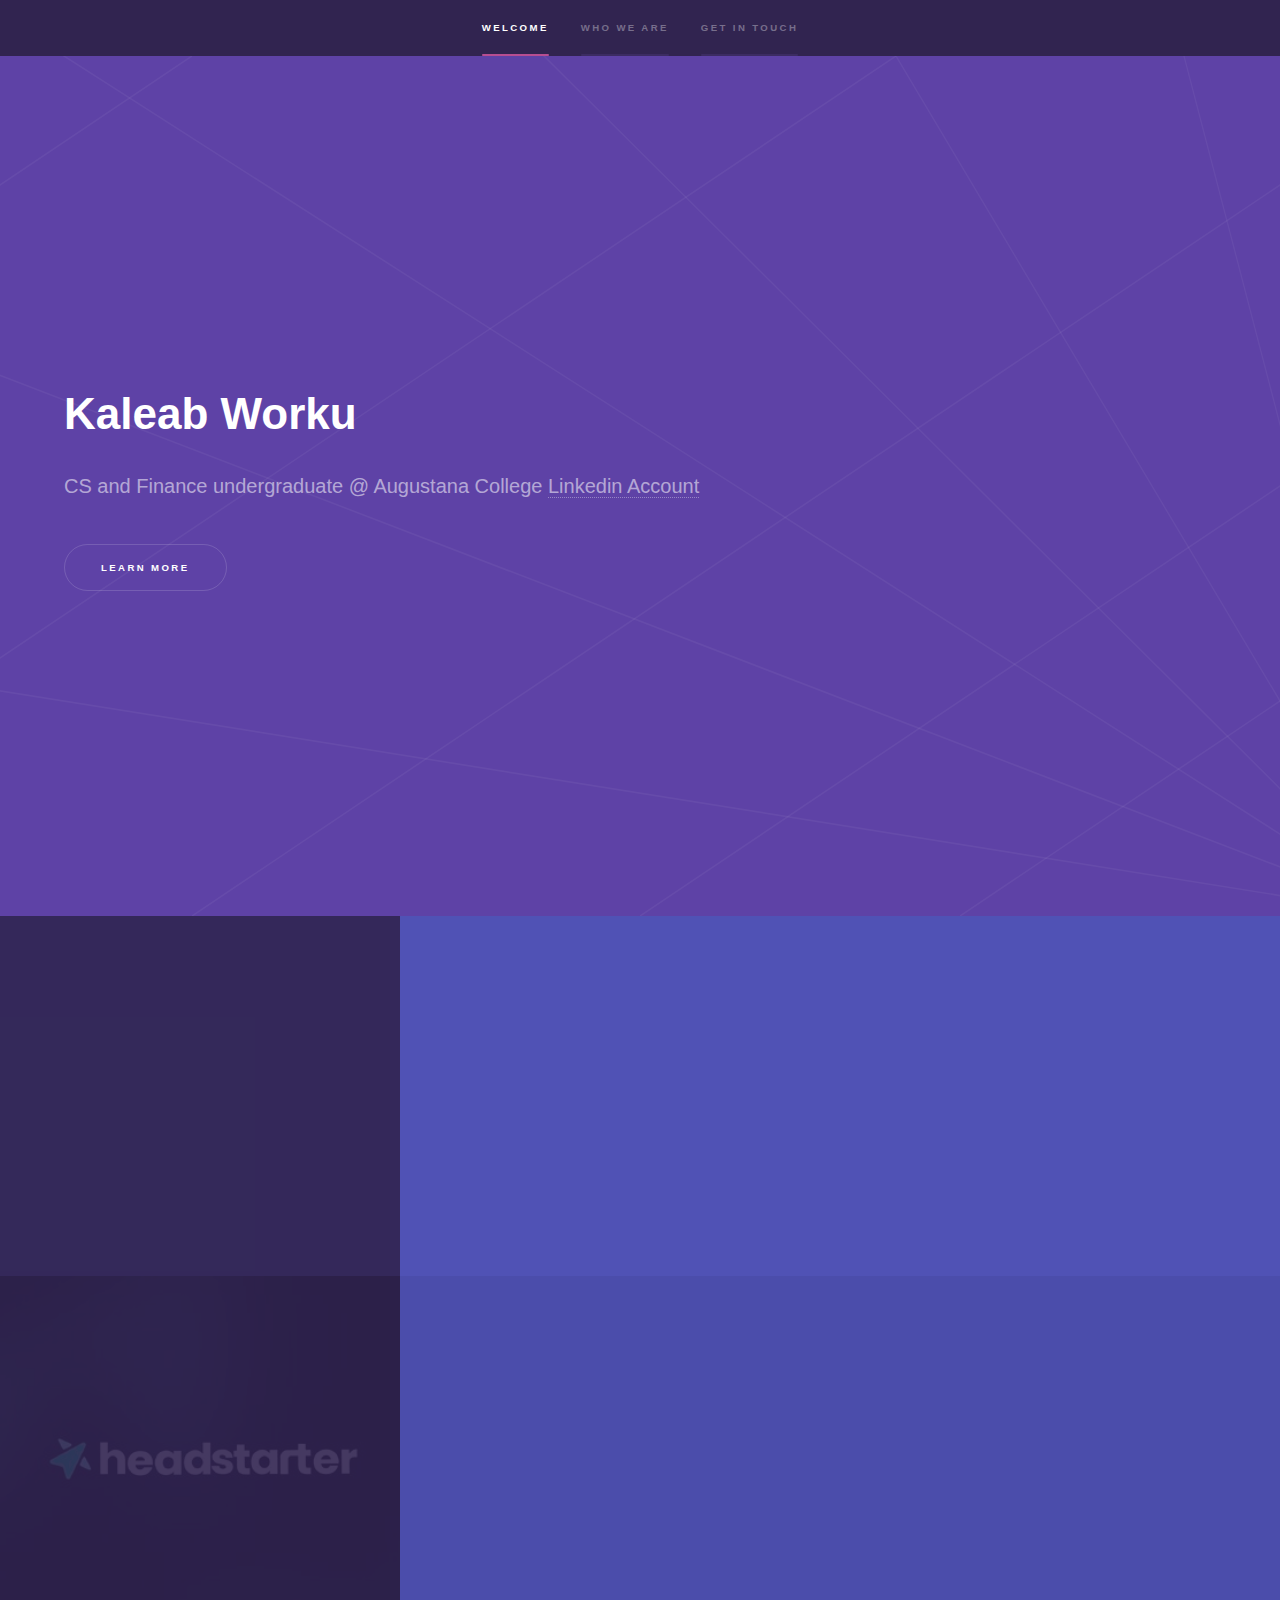
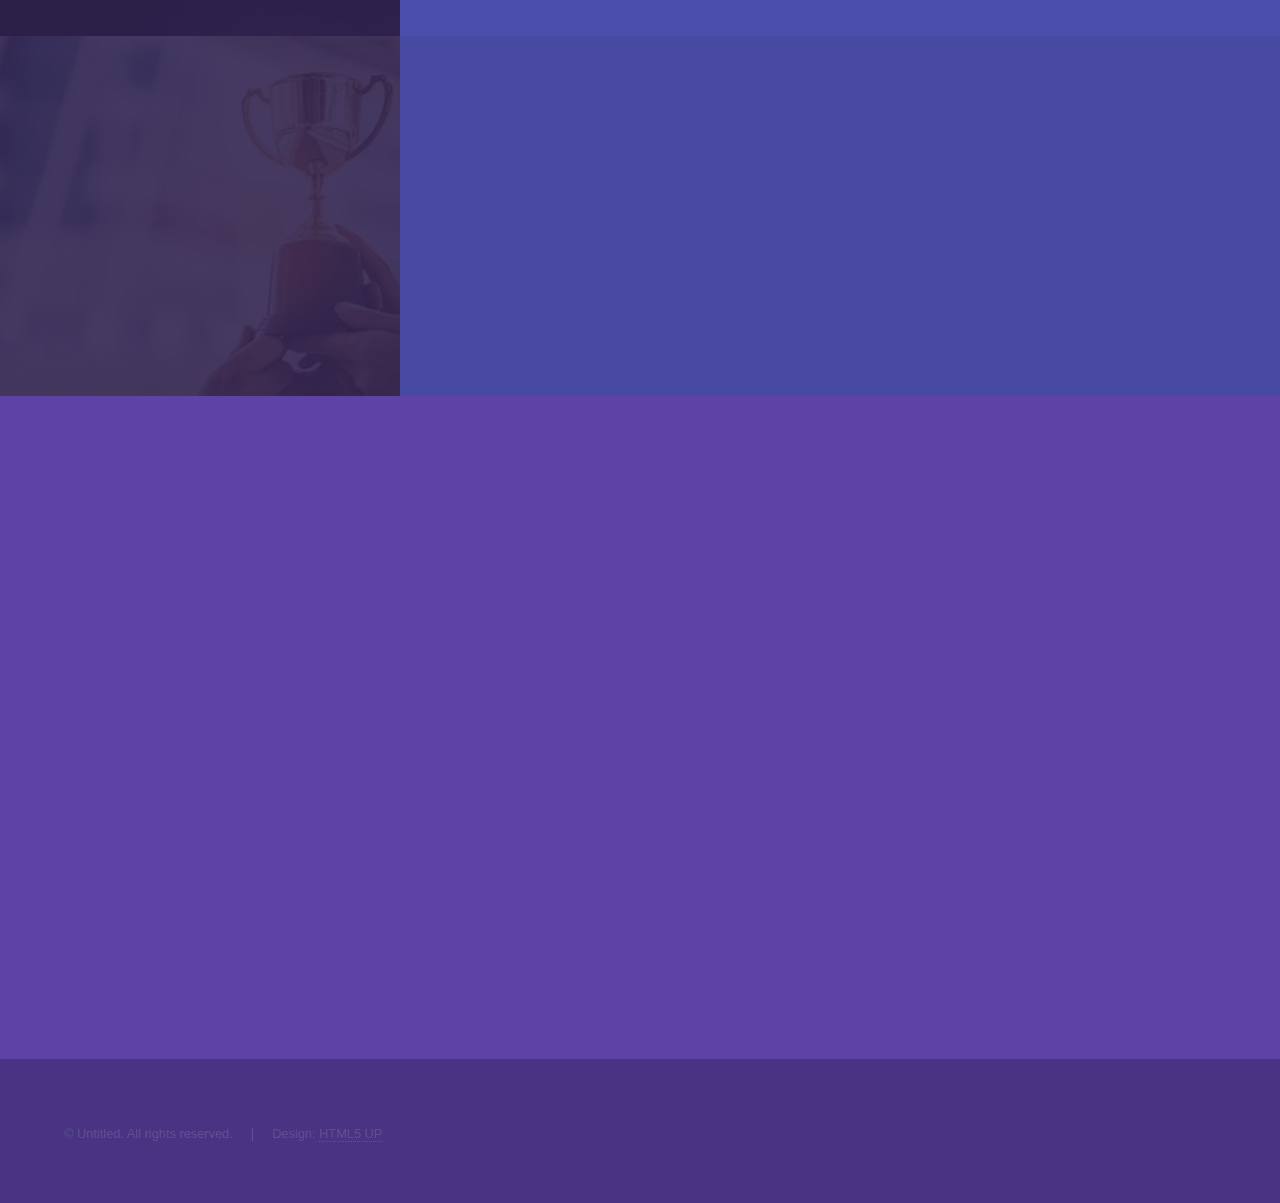
==== commit 2af909cc: "Added second page of the site" ====
--- a/index.html
+++ b/index.html
@@ -21,7 +21,6 @@
 						<ul>
 							<li><a href="#intro">Welcome</a></li>
 							<li><a href="#one">Who we are</a></li>
-							<li><a href="#two">What we do</a></li>
 							<li><a href="#three">Get in touch</a></li>
 						</ul>
 					</nav>
@@ -45,11 +44,11 @@
 				<!-- One -->
 					<section id="one" class="wrapper style2 spotlights">
 						<section>
-							<a href="#" class="image"><img src="images/pic01.jpg" alt="" data-position="center center" /></a>
+							<a href="#" class="image"><img src="images/pic3.JPG" alt="" data-position="center center" /></a>
 							<div class="content">
 								<div class="inner">
-									<h2>Sed ipsum dolor</h2>
-									<p>Phasellus convallis elit id ullamcorper pulvinar. Duis aliquam turpis mauris, eu ultricies erat malesuada quis. Aliquam dapibus.</p>
+									<h2>Clubs and Extra curriculars</h2>
+									<p>Been part of Club Soccer at Augustana College(September 2023 - present). Served as treasurer for google development club. Student council president in Highschool!</p>
 									<ul class="actions">
 										<li><a href="generic.html" class="button">Learn more</a></li>
 									</ul>
@@ -57,11 +56,11 @@
 							</div>
 						</section>
 						<section>
-							<a href="#" class="image"><img src="images/pic02.jpg" alt="" data-position="top center" /></a>
+							<a href="#" class="image"><img src="images/headstarter.jpg" alt="" data-position="top center" /></a>
 							<div class="content">
 								<div class="inner">
-									<h2>Feugiat consequat</h2>
-									<p>Phasellus convallis elit id ullamcorper pulvinar. Duis aliquam turpis mauris, eu ultricies erat malesuada quis. Aliquam dapibus.</p>
+									<h2>Internships and projects</h2>
+									<p>Incoming Headstarter AI software Engineering Fellow. I have also done IT internship at TechnoBrain Ethiopia.</p>
 									<ul class="actions">
 										<li><a href="generic.html" class="button">Learn more</a></li>
 									</ul>
@@ -69,60 +68,17 @@
 							</div>
 						</section>
 						<section>
-							<a href="#" class="image"><img src="images/pic03.jpg" alt="" data-position="25% 25%" /></a>
+							<a href="#" class="image"><img src="images/award.jpg" alt="" data-position="25% 25%" /></a>
 							<div class="content">
 								<div class="inner">
-									<h2>Ultricies aliquam</h2>
-									<p>Phasellus convallis elit id ullamcorper pulvinar. Duis aliquam turpis mauris, eu ultricies erat malesuada quis. Aliquam dapibus.</p>
+									<h2>Awards and Certificates</h2>
+									<p>Won the Thomas C. Montgomery Memorial business Scholarship at Augustana College. I am also Yale Young African Scholar Alumni.</p>
 									<ul class="actions">
 										<li><a href="generic.html" class="button">Learn more</a></li>
 									</ul>
 								</div>
 							</div>
 						</section>
-					</section>
-
-				<!-- Two -->
-					<section id="two" class="wrapper style3 fade-up">
-						<div class="inner">
-							<h2>What we do</h2>
-							<p>Phasellus convallis elit id ullamcorper pulvinar. Duis aliquam turpis mauris, eu ultricies erat malesuada quis. Aliquam dapibus, lacus eget hendrerit bibendum, urna est aliquam sem, sit amet imperdiet est velit quis lorem.</p>
-							<div class="features">
-								<section>
-									<span class="icon solid major fa-code"></span>
-									<h3>Lorem ipsum amet</h3>
-									<p>Phasellus convallis elit id ullam corper amet et pulvinar. Duis aliquam turpis mauris, sed ultricies erat dapibus.</p>
-								</section>
-								<section>
-									<span class="icon solid major fa-lock"></span>
-									<h3>Aliquam sed nullam</h3>
-									<p>Phasellus convallis elit id ullam corper amet et pulvinar. Duis aliquam turpis mauris, sed ultricies erat dapibus.</p>
-								</section>
-								<section>
-									<span class="icon solid major fa-cog"></span>
-									<h3>Sed erat ullam corper</h3>
-									<p>Phasellus convallis elit id ullam corper amet et pulvinar. Duis aliquam turpis mauris, sed ultricies erat dapibus.</p>
-								</section>
-								<section>
-									<span class="icon solid major fa-desktop"></span>
-									<h3>Veroeros quis lorem</h3>
-									<p>Phasellus convallis elit id ullam corper amet et pulvinar. Duis aliquam turpis mauris, sed ultricies erat dapibus.</p>
-								</section>
-								<section>
-									<span class="icon solid major fa-link"></span>
-									<h3>Urna quis bibendum</h3>
-									<p>Phasellus convallis elit id ullam corper amet et pulvinar. Duis aliquam turpis mauris, sed ultricies erat dapibus.</p>
-								</section>
-								<section>
-									<span class="icon major fa-gem"></span>
-									<h3>Aliquam urna dapibus</h3>
-									<p>Phasellus convallis elit id ullam corper amet et pulvinar. Duis aliquam turpis mauris, sed ultricies erat dapibus.</p>
-								</section>
-							</div>
-							<ul class="actions">
-								<li><a href="generic.html" class="button">Learn more</a></li>
-							</ul>
-						</div>
 					</section>
 
 				<!-- Three -->
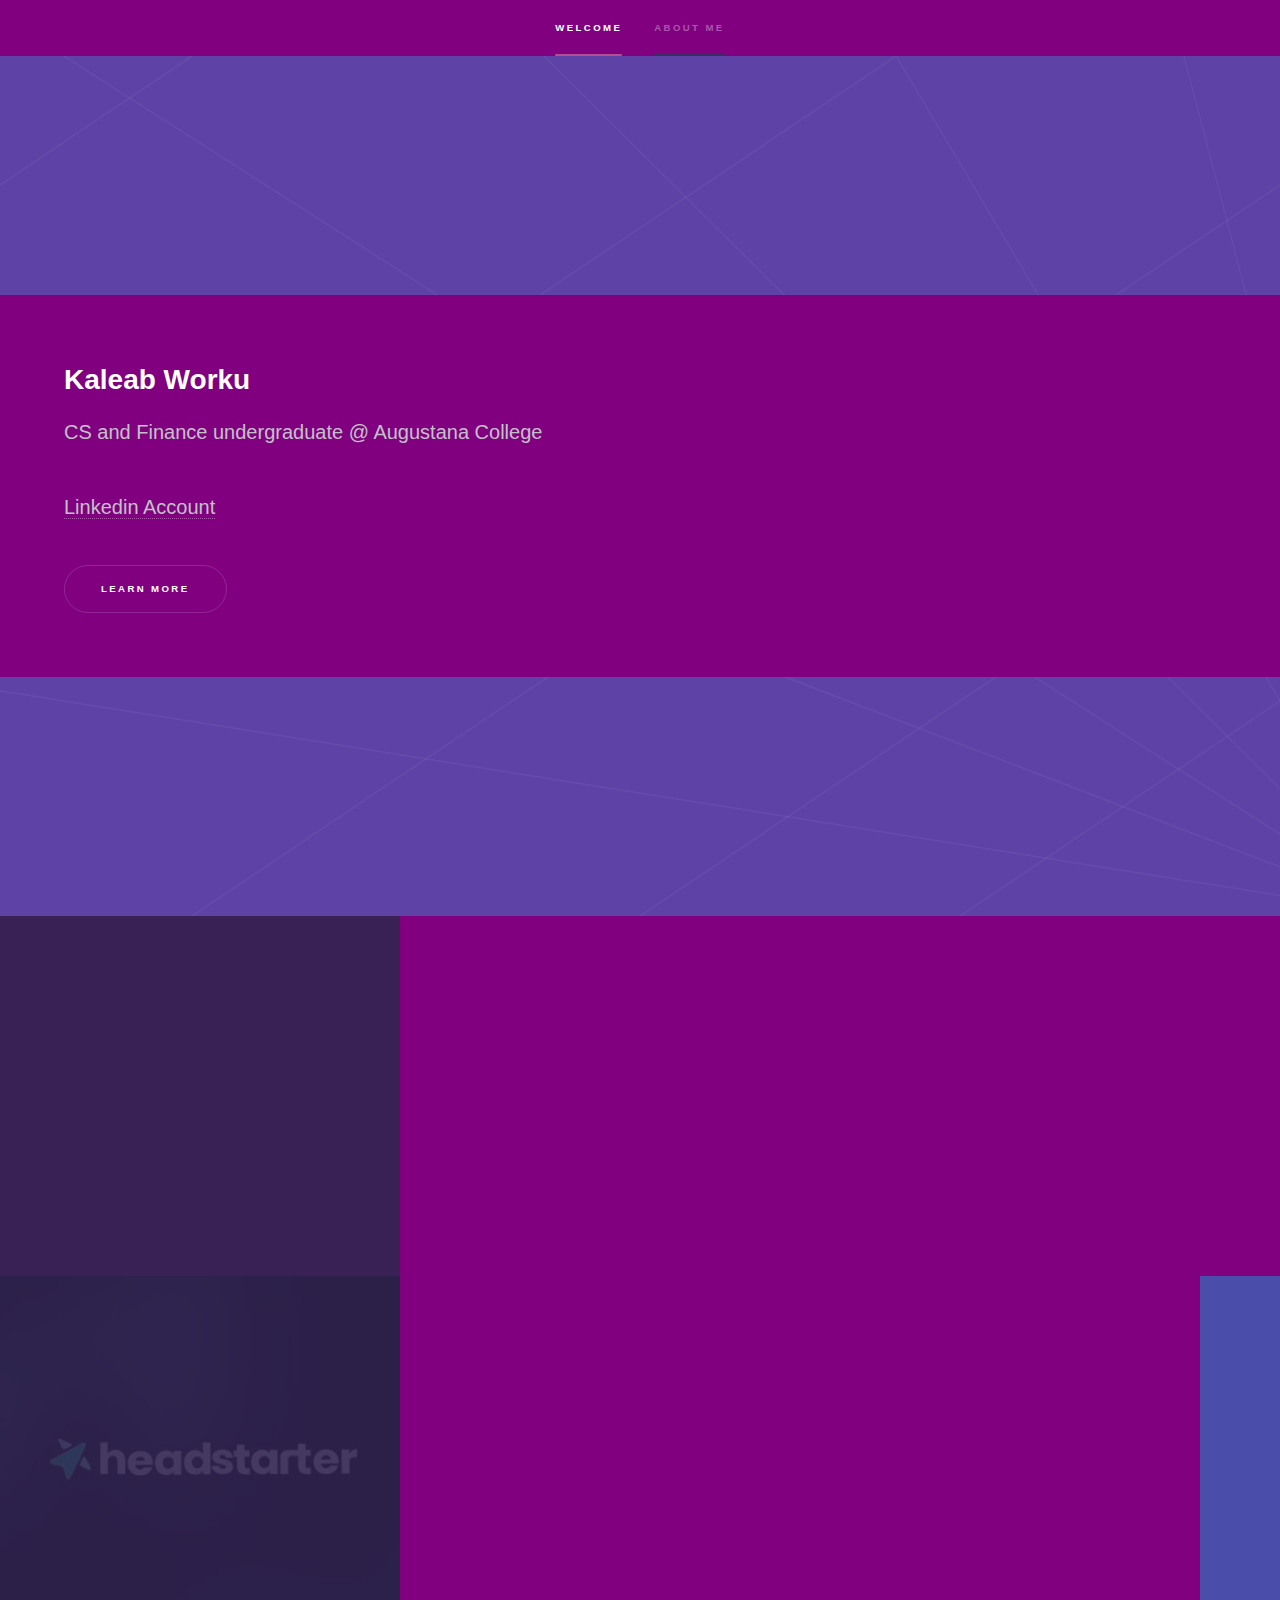
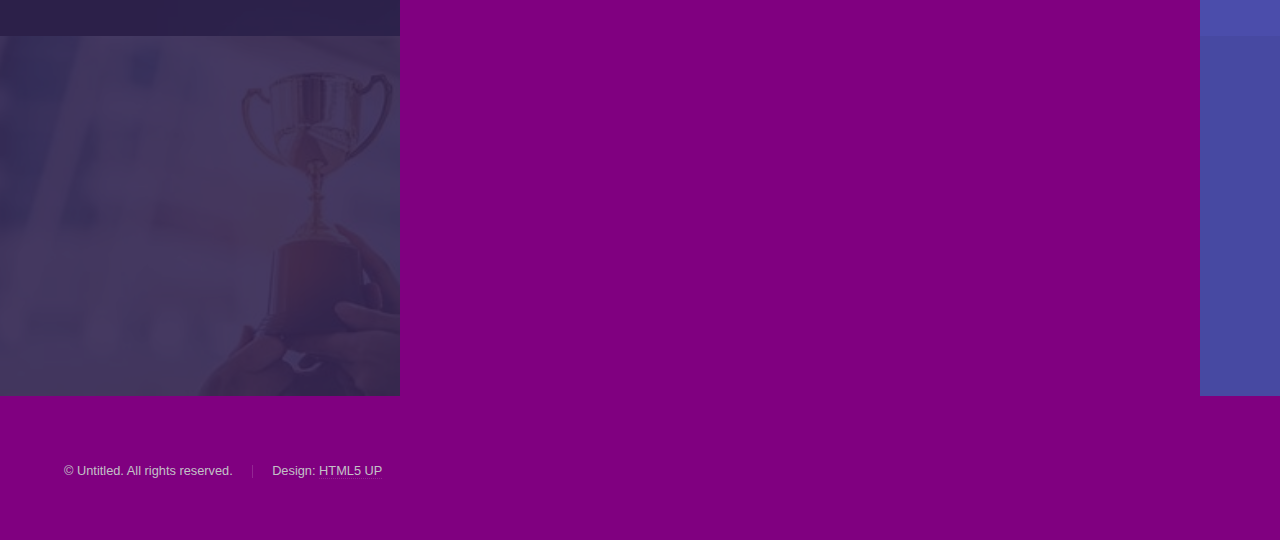
==== commit 07509f72: "made some changes to the content" ====
--- a/index.html
+++ b/index.html
@@ -20,8 +20,7 @@
 					<nav>
 						<ul>
 							<li><a href="#intro">Welcome</a></li>
-							<li><a href="#one">Who we are</a></li>
-							<li><a href="#three">Get in touch</a></li>
+							<li><a href="#one">About me</a></li>
 						</ul>
 					</nav>
 				</div>
@@ -34,7 +33,8 @@
 					<section id="intro" class="wrapper style1 fullscreen fade-up">
 						<div class="inner">
 							<h1>Kaleab Worku</h1>
-							<p>CS and Finance undergraduate @ Augustana College <a href="https://www.linkedin.com/in/kaleab-worku22/">Linkedin Account</a></p>
+							<p>CS and Finance undergraduate @ Augustana College </p>
+							<P><a href="https://www.linkedin.com/in/kaleab-worku22/">Linkedin Account</a></P>
 							<ul class="actions">
 								<li><a href="#one" class="button scrolly">Learn more</a></li>
 							</ul>
@@ -60,7 +60,7 @@
 							<div class="content">
 								<div class="inner">
 									<h2>Internships and projects</h2>
-									<p>Incoming Headstarter AI software Engineering Fellow. I have also done IT internship at TechnoBrain Ethiopia.</p>
+									<p>Incoming software Engineering Fellow at <a href="https://headstarter.co/">Headstarter AI</a> . I have also done IT internship at TechnoBrain Ethiopia.</p>
 									<ul class="actions">
 										<li><a href="generic.html" class="button">Learn more</a></li>
 									</ul>
@@ -80,68 +80,7 @@
 							</div>
 						</section>
 					</section>
-
-				<!-- Three -->
-					<section id="three" class="wrapper style1 fade-up">
-						<div class="inner">
-							<h2>Get in touch</h2>
-							<p>Phasellus convallis elit id ullamcorper pulvinar. Duis aliquam turpis mauris, eu ultricies erat malesuada quis. Aliquam dapibus, lacus eget hendrerit bibendum, urna est aliquam sem, sit amet imperdiet est velit quis lorem.</p>
-							<div class="split style1">
-								<section>
-									<form method="post" action="#">
-										<div class="fields">
-											<div class="field half">
-												<label for="name">Name</label>
-												<input type="text" name="name" id="name" />
-											</div>
-											<div class="field half">
-												<label for="email">Email</label>
-												<input type="text" name="email" id="email" />
-											</div>
-											<div class="field">
-												<label for="message">Message</label>
-												<textarea name="message" id="message" rows="5"></textarea>
-											</div>
-										</div>
-										<ul class="actions">
-											<li><a href="" class="button submit">Send Message</a></li>
-										</ul>
-									</form>
-								</section>
-								<section>
-									<ul class="contact">
-										<li>
-											<h3>Address</h3>
-											<span>12345 Somewhere Road #654<br />
-											Nashville, TN 00000-0000<br />
-											USA</span>
-										</li>
-										<li>
-											<h3>Email</h3>
-											<a href="#">user@untitled.tld</a>
-										</li>
-										<li>
-											<h3>Phone</h3>
-											<span>(000) 000-0000</span>
-										</li>
-										<li>
-											<h3>Social</h3>
-											<ul class="icons">
-												<li><a href="#" class="icon brands fa-twitter"><span class="label">Twitter</span></a></li>
-												<li><a href="#" class="icon brands fa-facebook-f"><span class="label">Facebook</span></a></li>
-												<li><a href="#" class="icon brands fa-github"><span class="label">GitHub</span></a></li>
-												<li><a href="#" class="icon brands fa-instagram"><span class="label">Instagram</span></a></li>
-												<li><a href="#" class="icon brands fa-linkedin-in"><span class="label">LinkedIn</span></a></li>
-											</ul>
-										</li>
-									</ul>
-								</section>
-							</div>
-						</div>
-					</section>
-
-			</div>
-
+	
 		<!-- Footer -->
 			<footer id="footer" class="wrapper style1-alt">
 				<div class="inner">
--- a/assets/css/main.css
+++ b/assets/css/main.css
@@ -22,14 +22,21 @@
 	border: 0;
 	font-size: 100%;
 	font: inherit;
-	vertical-align: baseline;}
+	color: #c3c1c7;
+	vertical-align: baseline;
+	background-color: purple;
+
+}
+	
 
 article, aside, details, figcaption, figure,
 footer, header, hgroup, menu, nav, section {
-	display: block;}
+	display: block;
+}
 
 body {
 	line-height: 1;
+	;
 }
 
 ol, ul {
@@ -187,7 +194,7 @@
 		}
 
 	h1 {
-		font-size: 2.75em;
+		font-size: 1.75em;
 	}
 
 		h1.major {
--- a/assets/css/noscript.css
+++ b/assets/css/noscript.css
@@ -8,6 +8,7 @@
 
 	.spotlights > section > .image:before {
 		opacity: 0 !important;
+		background-color: rgba(39, 175, 78, 0.5);
 	}
 
 	.spotlights > section > .content > .inner {
@@ -16,6 +17,8 @@
 		-ms-transform: none !important;
 		transform: none !important;
 		opacity: 1 !important;
+		color: black;
+		
 	}
 
 /* Wrapper */
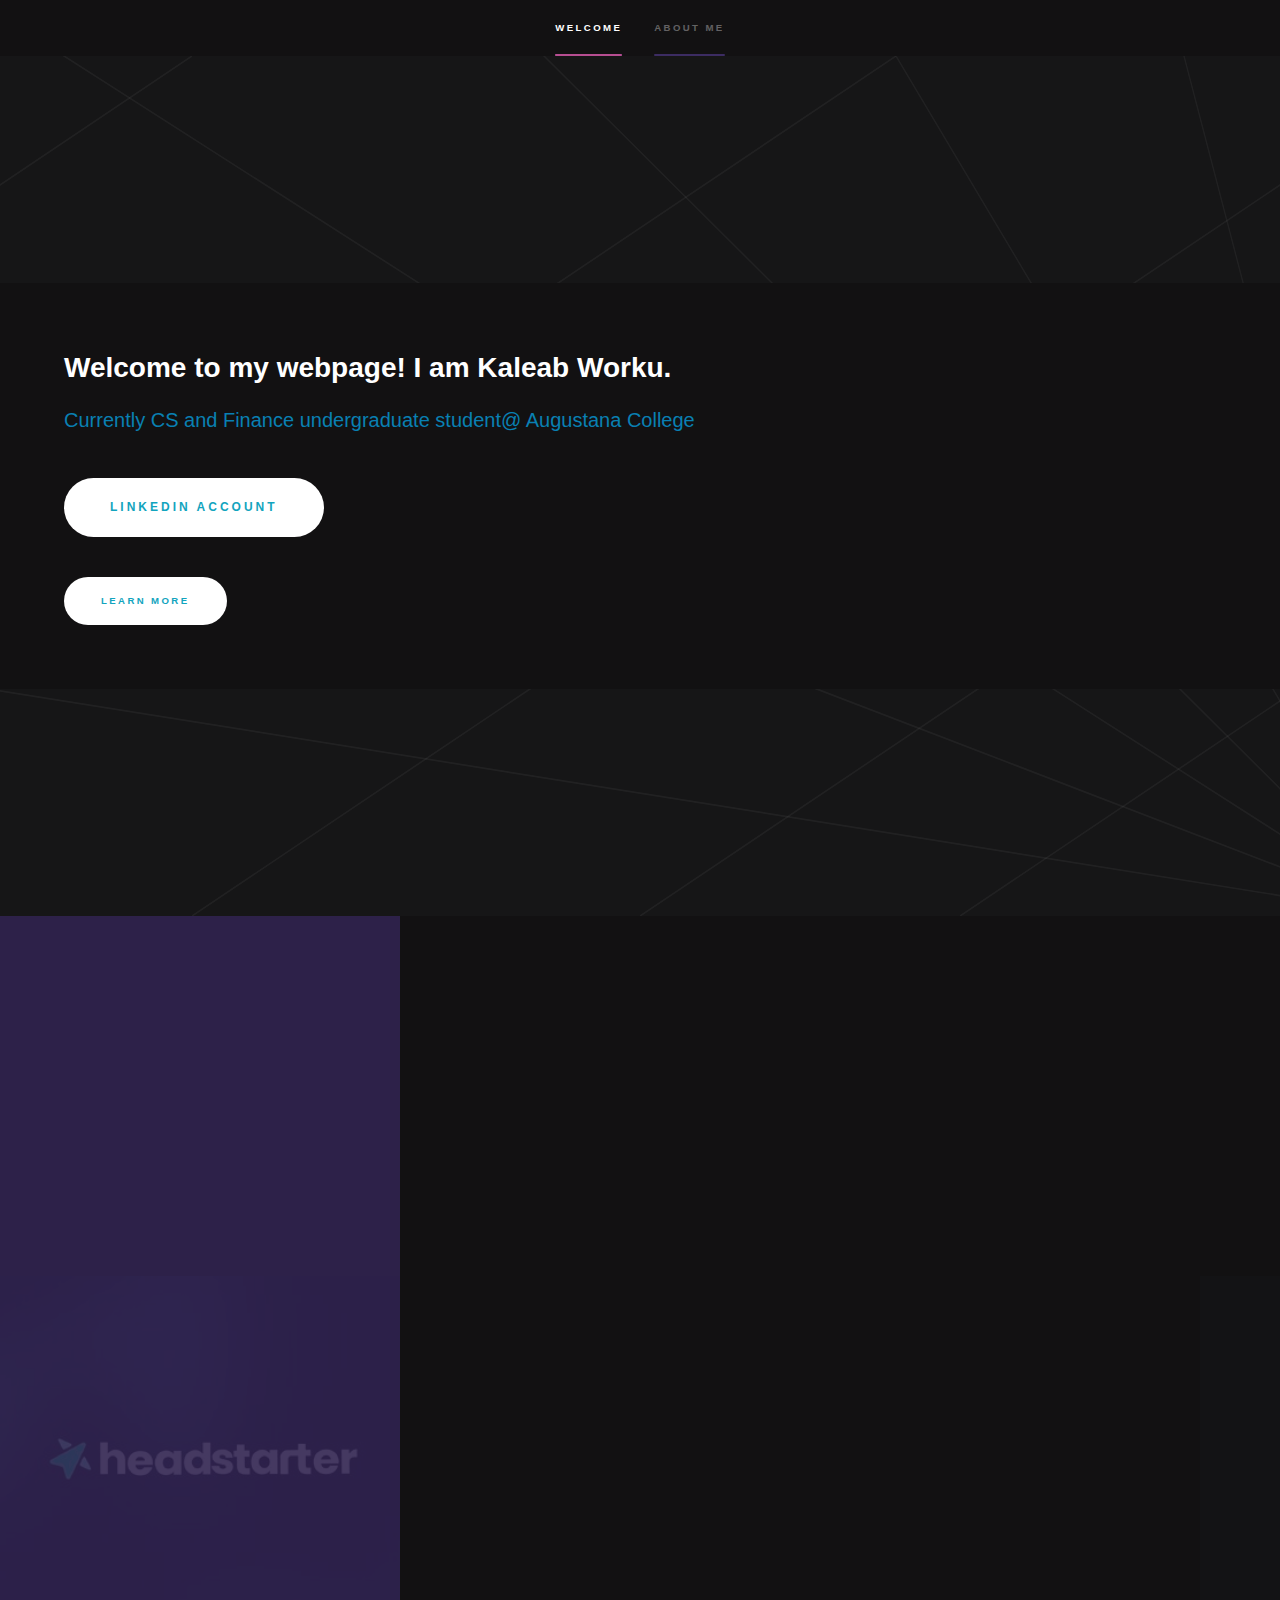
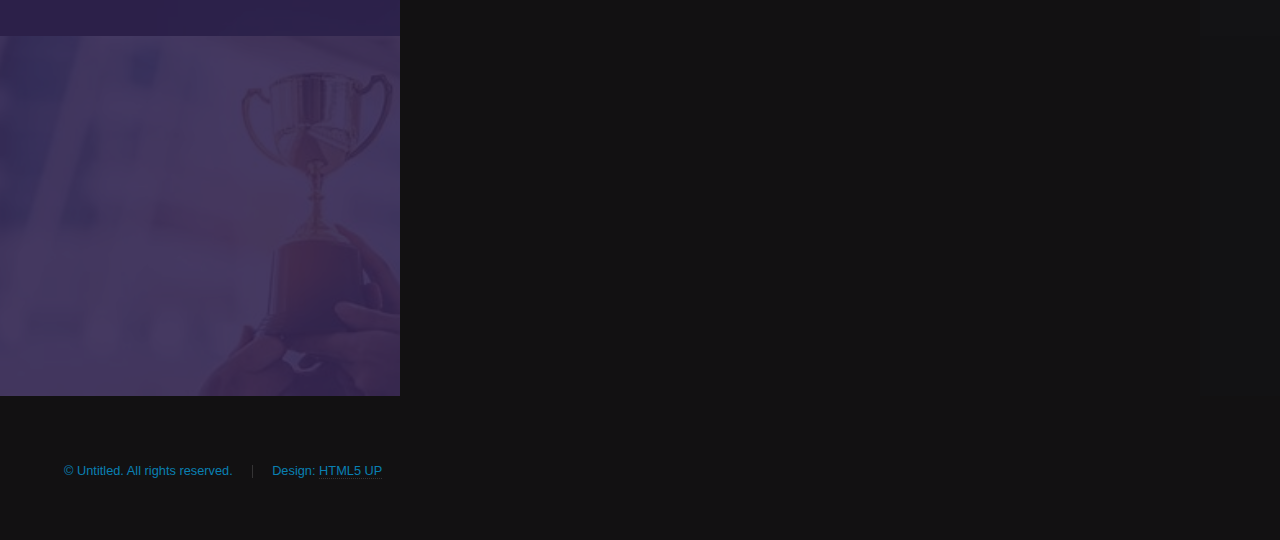
==== commit 1b7c64f8: "Finished up the editing for my website" ====
--- a/index.html
+++ b/index.html
@@ -32,12 +32,13 @@
 				<!-- Intro -->
 					<section id="intro" class="wrapper style1 fullscreen fade-up">
 						<div class="inner">
-							<h1>Kaleab Worku</h1>
-							<p>CS and Finance undergraduate @ Augustana College </p>
-							<P><a href="https://www.linkedin.com/in/kaleab-worku22/">Linkedin Account</a></P>
+							<h2>Welcome to my webpage! I am Kaleab Worku.</h2>
+							<p>Currently CS and Finance undergraduate student@ Augustana College </p>
+							<p><a href="https://www.linkedin.com/in/kaleab-worku22/" class="button" target="_blank">LinkedIn Account</a></p>
 							<ul class="actions">
 								<li><a href="#one" class="button scrolly">Learn more</a></li>
 							</ul>
+							
 						</div>
 					</section>
 
--- a/assets/css/main.css
+++ b/assets/css/main.css
@@ -22,9 +22,9 @@
 	border: 0;
 	font-size: 100%;
 	font: inherit;
-	color: #c3c1c7;
+	color: #0980b3;
 	vertical-align: baseline;
-	background-color: purple;
+	background-color: rgb(18, 17, 18);
 
 }
 	
@@ -105,7 +105,7 @@
 	}
 
 	body {
-		background: #312450;
+		background: #0b0122;
 	}
 
 		body.is-preload *, body.is-preload *:before, body.is-preload *:after {
@@ -204,8 +204,8 @@
 		}
 
 			h1.major:after {
-				background-image: -moz-linear-gradient(to right, #5e42a6, #b74e91);
-				background-image: -webkit-linear-gradient(to right, #5e42a6, #b74e91);
+				background-image: -moz-linear-gradient(to right, #070707, #0e0e0e);
+				background-image: -webkit-linear-gradient(to right, #0f0f10, hsl(300, 7%, 6%));
 				background-image: -ms-linear-gradient(to right, #5e42a6, #b74e91);
 				background-image: linear-gradient(to right, #5e42a6, #b74e91);
 				-moz-transition: max-width 0.2s ease;
@@ -1838,11 +1838,11 @@
 		-webkit-transition: border-color 0.2s ease;
 		-ms-transition: border-color 0.2s ease;
 		transition: border-color 0.2s ease;
-		background-color: transparent;
+		background-color: white;
 		border: solid 1px !important;
 		border-color: rgba(255, 255, 255, 0.15) !important;
 		border-radius: 3em;
-		color: #ffffff !important;
+		color: #12a4be !important;
 		cursor: pointer;
 		display: inline-block;
 		font-size: 0.6em;
@@ -1873,8 +1873,8 @@
 			-webkit-transition: opacity 0.2s ease, -webkit-transform 0.2s ease;
 			-ms-transition: opacity 0.2s ease, -ms-transform 0.2s ease;
 			transition: opacity 0.2s ease, transform 0.2s ease;
-			background: #ffffff;
-			border-radius: 3em;
+			background: #d90c0c;
+			border-radius: 2em;
 			content: '';
 			height: 100%;
 			left: 0;
@@ -3243,31 +3243,31 @@
 			}
 
 		.wrapper.alt {
-			background-color: #261c3e;
+			background-color: #161517;
 		}
 
 		.wrapper.style1 {
-			background-color: #5e42a6;
+			background-color: #161617;
 		}
 
 		.wrapper.style1-alt {
-			background-color: #493382;
+			background-color: #121212;
 		}
 
 		.wrapper.style2 {
-			background-color: #5052b5;
+			background-color: #151517;
 		}
 
 		.wrapper.style2-alt {
-			background-color: #3e4094;
+			background-color: #0e0e0f;
 		}
 
 		.wrapper.style3 {
-			background-color: #b74e91;
+			background-color: #111111;
 		}
 
 		.wrapper.style3-alt {
-			background-color: #953d75;
+			background-color: #080808;
 		}
 
 		.wrapper.fullscreen {
@@ -3377,7 +3377,7 @@
 		display: -webkit-flex;
 		display: -ms-flex;
 		display: flex;
-		background-color: #5e42a6;
+		background-color: #474646;
 		cursor: default;
 		padding: 1.75em 2em;
 	}
